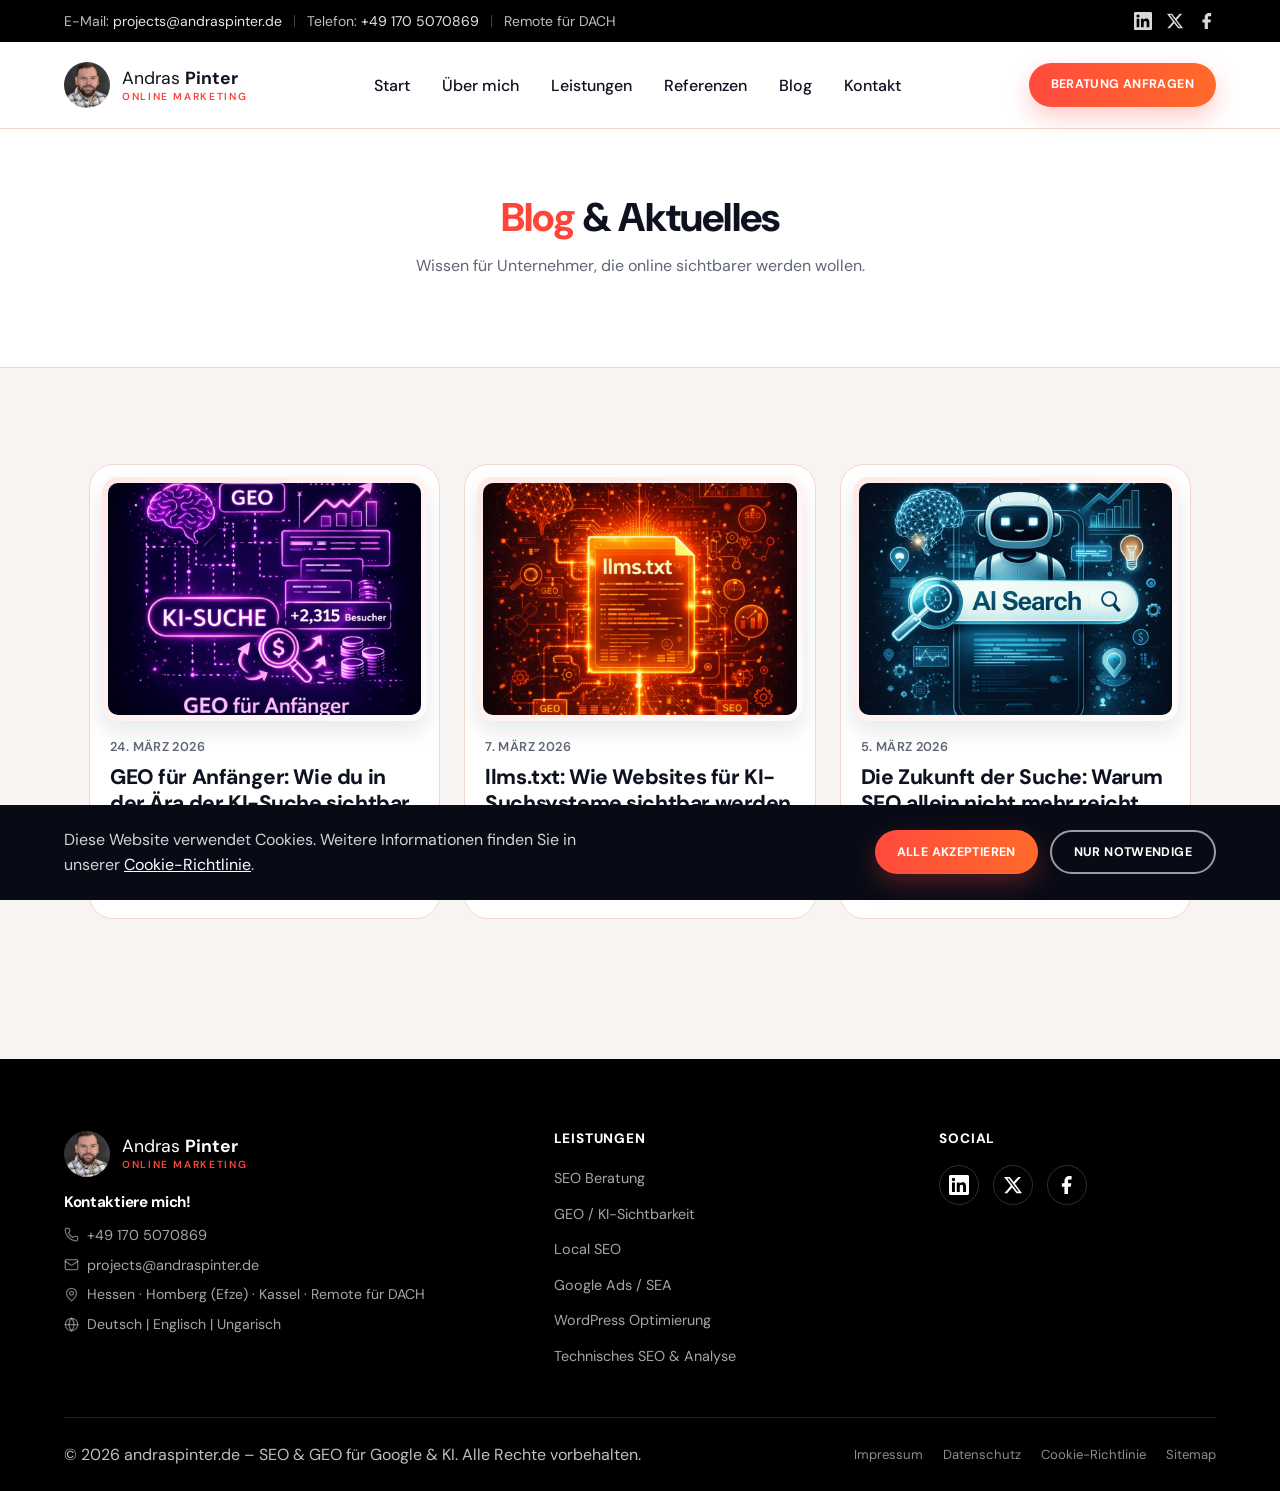
==== digitales-wissen/index.html @ 142b6106 "Rework Über mich, Referenzen header, Herausforderung, and Blog/Ablauf cards - Über mich: highlight H" ====
<!DOCTYPE html>
<html lang="de">
<head>
<meta charset="UTF-8">
<meta name="viewport" content="width=device-width, initial-scale=1.0">
<title>Blog & Aktuelles | Andras Pinter</title>
<meta name="description" content="Wissen für Unternehmer, die online sichtbarer werden wollen: Artikel zu SEO, GEO und KI-Sichtbarkeit von Andras Pinter.">
<link rel="icon" type="image/png" sizes="32x32" href="../assets/favicon-32x32.png">
<link rel="icon" type="image/png" sizes="16x16" href="../assets/favicon-16x16.png">
<link rel="icon" type="image/png" href="../assets/favicon.png">
<link rel="stylesheet" href="../styles.css">
</head>
<body>

<!-- ========================== HEADER ========================== -->
<header class="site-header">
  <div class="topbar">
    <div class="container">
      <div class="topbar-left">
        <span>E-Mail: <a href="mailto:projects@andraspinter.de">projects@andraspinter.de</a></span>
        <span class="divider hide-mobile"></span>
        <span class="hide-mobile">Telefon: <a href="tel:+491705070869">+49 170 5070869</a></span>
        <span class="divider hide-mobile"></span>
        <span class="hide-mobile">Remote für DACH</span>
      </div>
      <div class="topbar-social">
        <a href="https://www.linkedin.com/in/pintande89/" aria-label="LinkedIn" target="_blank" rel="noopener">
          <svg viewBox="0 0 24 24" width="18" height="18" fill="currentColor"><path d="M20.447 20.452h-3.554v-5.569c0-1.328-.027-3.037-1.852-3.037-1.853 0-2.136 1.445-2.136 2.939v5.667H9.351V9h3.414v1.561h.046c.477-.9 1.637-1.85 3.37-1.85 3.601 0 4.267 2.37 4.267 5.455v6.286zM5.337 7.433a2.062 2.062 0 0 1-2.063-2.065 2.064 2.064 0 1 1 2.063 2.065zm1.782 13.019H3.555V9h3.564v11.452zM22.225 0H1.771C.792 0 0 .774 0 1.729v20.542C0 23.227.792 24 1.771 24h20.451C23.2 24 24 23.227 24 22.271V1.729C24 .774 23.2 0 22.222 0h.003z"/></svg>
        </a>
        <a href="https://x.com/AndrasPinterSEO" aria-label="X" target="_blank" rel="noopener">
          <svg viewBox="0 0 24 24" width="18" height="18" fill="currentColor"><path d="M18.244 2.25h3.308l-7.227 8.26 8.502 11.24H16.17l-5.214-6.817L4.99 21.75H1.68l7.73-8.835L1.254 2.25H8.08l4.713 6.231zm-1.161 17.52h1.833L7.084 4.126H5.117z"/></svg>
        </a>
        <a href="https://www.facebook.com/andraspinter.seo/" aria-label="Facebook" target="_blank" rel="noopener">
          <svg viewBox="6.5 2.5 12 19.5" width="18" height="18" fill="currentColor"><path d="M17 3.5h-2.5A4.5 4.5 0 0 0 10 8v2.5H7.5v3.5H10V21h3.5v-7h2.7l.5-3.5h-3.2V8a1 1 0 0 1 1-1H17z"/></svg>
        </a>
      </div>
    </div>
  </div>
  <nav class="navbar">
    <div class="container">
      <a href="../index.html#start" class="brand">
        <span class="brand-mark">
          <img src="../assets/images/andras/Andras_1.JPG" alt="Andras Pinter Logo">
        </span>
        <span class="brand-name">
          <span class="brand-name-main"><span class="light">Andras</span> <span class="bold">Pinter</span></span>
          <span class="brand-name-sub">Online Marketing</span>
        </span>
      </a>
      <ul class="nav-links">
        <li><a href="../index.html#start">Start</a></li>
        <li><a href="../index.html#ueber-mich">Über mich</a></li>
        <li><a href="../index.html#leistungen">Leistungen</a></li>
        <li><a href="../index.html#referenzen">Referenzen</a></li>
        <li><a href="index.html">Blog</a></li>
        <li><a href="../index.html#kontakt">Kontakt</a></li>
      </ul>
      <div class="nav-actions">
        <a href="../index.html#kontakt" class="btn btn-cta btn-sm">Beratung anfragen</a>
      </div>
      <button class="nav-toggle" aria-label="Menü öffnen">
        <span></span><span></span><span></span>
      </button>
    </div>
  </nav>
</header>

<!-- ========================== PAGE CONTENT ========================== -->
<section class="page-hero">
  <div class="container blog-page-header">
    <h1><span class="text-accent">Blog</span> & Aktuelles</h1>
    <p>Wissen für Unternehmer, die online sichtbarer werden wollen.</p>
  </div>
</section>

<section class="blog-teaser">
  <div class="container">
    <div class="blog-cards">
      <article class="blog-card reveal">
        <div class="blog-card-image">
          <img src="../assets/images/blog/geo-fuer-anfaenger.jpg" alt="GEO für Anfänger – KI-Suche, Sichtbarkeit und kostenloser Traffic durch strukturierte Inhalte" loading="lazy">
        </div>
        <div class="blog-card-body">
          <span class="blog-date">24. März 2026</span>
          <h3>GEO für Anfänger: Wie du in der Ära der KI-Suche sichtbar wirst und kostenlosen Traffic generierst</h3>
          <a href="https://andraspinter.de/geo-fuer-anfaenger-ki-suche/" class="text-link-arrow" target="_blank" rel="noopener">Weiterlesen ↗</a>
        </div>
      </article>
      <article class="blog-card reveal">
        <div class="blog-card-image">
          <img src="../assets/images/blog/llms-txt.jpg" alt="Infografik: llms.txt Datei für Generative Engine Optimization – strukturierte Inhalte für KI-Suchsysteme wie ChatGPT, Gemini und Perplexity" loading="lazy">
        </div>
        <div class="blog-card-body">
          <span class="blog-date">7. März 2026</span>
          <h3>llms.txt: Wie Websites für KI-Suchsysteme sichtbar werden</h3>
          <a href="https://andraspinter.de/llms-txt-wie-websites-fuer-ki-suchsysteme-sichtbar-werden/" class="text-link-arrow" target="_blank" rel="noopener">Weiterlesen ↗</a>
        </div>
      </article>
      <article class="blog-card reveal">
        <div class="blog-card-image">
          <img src="../assets/images/blog/zukunft-der-suche.jpg" alt="KI-Suche und die Zukunft der Suche mit SEO und GEO" loading="lazy">
        </div>
        <div class="blog-card-body">
          <span class="blog-date">5. März 2026</span>
          <h3>Die Zukunft der Suche: Warum SEO allein nicht mehr reicht</h3>
          <a href="https://andraspinter.de/die-zukunft-der-suche-warum-seo-allein-nicht-mehr-reicht/" class="text-link-arrow" target="_blank" rel="noopener">Weiterlesen ↗</a>
        </div>
      </article>
    </div>
  </div>
</section>

<!-- ========================== FOOTER ========================== -->
<footer class="site-footer">
  <div class="container">
    <div class="footer-grid">
      <div class="footer-col">
        <div class="footer-brand">
          <span class="brand-mark">
            <img src="../assets/images/andras/Andras_1.JPG" alt="Andras Pinter Logo">
          </span>
          <span class="brand-name">
            <span class="brand-name-main"><span class="light">Andras</span> <span class="bold">Pinter</span></span>
            <span class="brand-name-sub">Online Marketing</span>
          </span>
        </div>
        <div class="footer-contact">
          <h3 class="footer-contact-title">Kontaktiere mich!</h3>
          <ul class="footer-contact-list">
            <li>
              <svg class="footer-contact-icon" viewBox="0 0 24 24" fill="none" stroke="currentColor" stroke-width="2" stroke-linecap="round" stroke-linejoin="round"><path d="M13.832 16.568a1 1 0 0 0 1.213-.303l.355-.465A2 2 0 0 1 17 15h3a2 2 0 0 1 2 2v3a2 2 0 0 1-2 2A18 18 0 0 1 2 4a2 2 0 0 1 2-2h3a2 2 0 0 1 2 2v3a2 2 0 0 1-.8 1.6l-.468.351a1 1 0 0 0-.292 1.233 14 14 0 0 0 6.392 6.384"/></svg>
              <a href="tel:+491705070869">+49 170 5070869</a>
            </li>
            <li>
              <svg class="footer-contact-icon" viewBox="0 0 24 24" fill="none" stroke="currentColor" stroke-width="2" stroke-linecap="round" stroke-linejoin="round"><rect x="2" y="4" width="20" height="16" rx="2"/><path d="m22 7-8.97 5.7a1.94 1.94 0 0 1-2.06 0L2 7"/></svg>
              <a href="mailto:projects@andraspinter.de">projects@andraspinter.de</a>
            </li>
            <li>
              <svg class="footer-contact-icon" viewBox="0 0 24 24" fill="none" stroke="currentColor" stroke-width="2" stroke-linecap="round" stroke-linejoin="round"><path d="M20 10c0 4.993-5.539 10.193-7.399 11.799a1 1 0 0 1-1.202 0C9.539 20.193 4 14.993 4 10a8 8 0 0 1 16 0"/><circle cx="12" cy="10" r="3"/></svg>
              <span>Hessen &middot; Homberg (Efze) &middot; Kassel &middot; Remote für DACH</span>
            </li>
            <li>
              <svg class="footer-contact-icon" viewBox="0 0 24 24" fill="none" stroke="currentColor" stroke-width="2" stroke-linecap="round" stroke-linejoin="round"><circle cx="12" cy="12" r="10"/><path d="M12 2a14.5 14.5 0 0 0 0 20 14.5 14.5 0 0 0 0-20"/><path d="M2 12h20"/></svg>
              <span>Deutsch | Englisch | Ungarisch</span>
            </li>
          </ul>
        </div>
      </div>
      <div class="footer-col">
        <h4>Leistungen</h4>
        <ul>
          <li><a href="../index.html#seo">SEO Beratung</a></li>
          <li><a href="../index.html#geo">GEO / KI-Sichtbarkeit</a></li>
          <li><a href="../index.html#local-seo">Local SEO</a></li>
          <li><a href="../index.html#google-ads">Google Ads / SEA</a></li>
          <li><a href="../index.html#wordpress">WordPress Optimierung</a></li>
          <li><a href="../index.html#technical-analysis">Technisches SEO & Analyse</a></li>
        </ul>
      </div>
      <div class="footer-col">
        <h4>Social</h4>
        <div class="footer-social">
          <a href="https://www.linkedin.com/in/pintande89/" aria-label="LinkedIn" target="_blank" rel="noopener">
            <svg viewBox="0 0 24 24" width="20" height="20" fill="currentColor"><path d="M20.447 20.452h-3.554v-5.569c0-1.328-.027-3.037-1.852-3.037-1.853 0-2.136 1.445-2.136 2.939v5.667H9.351V9h3.414v1.561h.046c.477-.9 1.637-1.85 3.37-1.85 3.601 0 4.267 2.37 4.267 5.455v6.286zM5.337 7.433a2.062 2.062 0 0 1-2.063-2.065 2.064 2.064 0 1 1 2.063 2.065zm1.782 13.019H3.555V9h3.564v11.452zM22.225 0H1.771C.792 0 0 .774 0 1.729v20.542C0 23.227.792 24 1.771 24h20.451C23.2 24 24 23.227 24 22.271V1.729C24 .774 23.2 0 22.222 0h.003z"/></svg>
          </a>
          <a href="https://x.com/AndrasPinterSEO" aria-label="X" target="_blank" rel="noopener">
            <svg viewBox="0 0 24 24" width="20" height="20" fill="currentColor"><path d="M18.244 2.25h3.308l-7.227 8.26 8.502 11.24H16.17l-5.214-6.817L4.99 21.75H1.68l7.73-8.835L1.254 2.25H8.08l4.713 6.231zm-1.161 17.52h1.833L7.084 4.126H5.117z"/></svg>
          </a>
          <a href="https://www.facebook.com/andraspinter.seo/" aria-label="Facebook" target="_blank" rel="noopener">
            <svg viewBox="6.5 2.5 12 19.5" width="20" height="20" fill="currentColor"><path d="M17 3.5h-2.5A4.5 4.5 0 0 0 10 8v2.5H7.5v3.5H10V21h3.5v-7h2.7l.5-3.5h-3.2V8a1 1 0 0 1 1-1H17z"/></svg>
          </a>
        </div>
      </div>
    </div>
    <div class="footer-bottom">
      <p>© 2026 andraspinter.de – SEO & GEO für Google & KI. Alle Rechte vorbehalten.</p>
      <div class="footer-bottom-links">
        <a href="../impressum.html">Impressum</a>
        <a href="../datenschutz.html">Datenschutz</a>
        <a href="../cookies.html">Cookie-Richtlinie</a>
        <a href="../sitemap.html">Sitemap</a>
      </div>
    </div>
  </div>
</footer>

<div class="cookie-banner">
  <div class="container">
    <p>Diese Website verwendet Cookies. Weitere Informationen finden Sie in unserer <a href="../cookies.html" style="color:#fff;text-decoration:underline;">Cookie-Richtlinie</a>.</p>
    <div class="cookie-actions">
      <button class="btn btn-cta btn-sm" data-cookie-accept>Alle akzeptieren</button>
      <button class="btn btn-outline-light btn-sm" data-cookie-necessary>Nur notwendige</button>
    </div>
  </div>
</div>

<script src="../script.js"></script>
</body>
</html>
---- styles.css ----
/* ==========================================================================
   Andras Pinter — SEO, GEO & AI Visibility Beratung
   ========================================================================== */

@import url('https://fonts.googleapis.com/css2?family=DM+Sans:wght@400;500;600;700;800&display=swap');

:root {
  --color-bg: #F8F4F1;
  --color-text: #0E1220;
  --color-text-secondary: #5F6673;
  --color-cta-start: #FF4B3E;
  --color-cta-end: #FF6A2A;
  --color-accent: #FF4438;
  --color-accent-rgb: 255, 68, 56;
  --color-black: #000000;
  --color-card: #FFFFFF;
  --color-border: #F1D8CF;
  --color-dark-bg: #080B16;

  --gradient-cta: linear-gradient(90deg, var(--color-cta-start), var(--color-cta-end));

  --font-base: 'DM Sans', -apple-system, BlinkMacSystemFont, 'Segoe UI', sans-serif;

  --container-width: 1200px;
  --radius-sm: 10px;
  --radius-md: 16px;
  --radius-lg: 24px;
  --radius-pill: 999px;

  --shadow-card: 0 12px 32px rgba(14, 18, 32, 0.06);
  --shadow-card-hover: 0 20px 44px rgba(14, 18, 32, 0.1);
  --shadow-header: 0 6px 20px rgba(0, 0, 0, 0.12);
}

/* ---------- Reset ---------- */
* {
  box-sizing: border-box;
  margin: 0;
  padding: 0;
}

html {
  scroll-behavior: smooth;
}

body {
  font-family: var(--font-base);
  background: var(--color-bg);
  color: var(--color-text);
  line-height: 1.6;
  -webkit-font-smoothing: antialiased;
  overflow-x: hidden;
}

p {
  font-size: 16px;
}

img {
  max-width: 100%;
  display: block;
}

a {
  color: inherit;
  text-decoration: none;
}

ul {
  list-style: none;
}

button {
  font-family: inherit;
  cursor: pointer;
  border: none;
  background: none;
}

input, select, textarea {
  font-family: inherit;
  font-size: 1rem;
}

.container {
  width: 100%;
  max-width: var(--container-width);
  margin: 0 auto;
  padding: 0 24px;
}

section {
  padding: 96px 0;
}

/* ---------- Alternating full-width section backgrounds ---------- */
.section-white {
  background: #ffffff;
}

.section-soft {
  background: #fff3f0;
}

h1, h2, h3, h4 {
  line-height: 1.2;
  font-weight: 800;
  letter-spacing: -0.02em;
}

h2 {
  font-size: 32px;
}

h3 {
  font-size: 28px;
}

.eyebrow {
  display: inline-block;
  font-size: 0.8rem;
  font-weight: 700;
  letter-spacing: 0.08em;
  text-transform: uppercase;
  color: var(--color-accent);
  margin-bottom: 12px;
}

.text-accent {
  color: var(--color-accent);
}

.section-intro {
  max-width: 640px;
  color: var(--color-text-secondary);
  font-size: 16px;
  margin-top: 16px;
}

/* ---------- Buttons ---------- */
.btn {
  display: inline-flex;
  align-items: center;
  justify-content: center;
  gap: 8px;
  padding: 16px 30px;
  border-radius: var(--radius-pill);
  font-weight: 700;
  font-size: 0.9rem;
  letter-spacing: 0.03em;
  text-transform: uppercase;
  transition: transform 0.25s ease, box-shadow 0.25s ease, background 0.25s ease, color 0.25s ease;
  white-space: nowrap;
}

.btn-cta {
  position: relative;
  overflow: hidden;
  isolation: isolate;
  background: var(--gradient-cta);
  color: #fff;
  box-shadow: 0 10px 24px rgba(var(--color-accent-rgb), 0.28);
}

.btn-cta::before {
  content: "";
  position: absolute;
  inset: 0;
  z-index: -1;
  background: linear-gradient(90deg, #ff3b2f, #ff6a2a, #ff9f1c, #ffd166, #ff9f1c, #ff6a2a, #ff3b2f);
  background-size: 300% 100%;
  background-position: 0% 50%;
  opacity: 0;
  transition: opacity 0.5s ease;
}

.btn-cta:hover,
.btn-cta:focus-visible {
  transform: translateY(-3px);
  box-shadow: 0 16px 32px rgba(var(--color-accent-rgb), 0.38);
}

.btn-cta:hover::before,
.btn-cta:focus-visible::before {
  opacity: 1;
  animation: btn-cta-flow 2s ease-in-out forwards;
}

@keyframes btn-cta-flow {
  from {
    background-position: 0% 50%;
  }
  to {
    background-position: 100% 50%;
  }
}

@media (prefers-reduced-motion: reduce) {
  .btn-cta:hover::before,
  .btn-cta:focus-visible::before,
  .brand:hover .logo-sweep-effect::before,
  .brand:focus-visible .logo-sweep-effect::before,
  .solution-card:hover .solution-card-icon::after {
    animation: none;
  }
}

.btn-outline {
  background: transparent;
  border: 2px solid var(--color-text);
  color: var(--color-text);
}

.btn-outline:hover {
  background: var(--color-text);
  color: #fff;
  transform: translateY(-3px);
}

.btn-outline-light {
  background: transparent;
  border: 2px solid rgba(255, 255, 255, 0.6);
  color: #fff;
}

.btn-outline-light:hover {
  background: #fff;
  color: var(--color-black);
  transform: translateY(-3px);
}

.btn-sm {
  padding: 12px 22px;
  font-size: 0.78rem;
}

/* ---------- Arrow link ---------- */
.arrow-btn {
  display: inline-flex;
  align-items: center;
  justify-content: center;
  width: 44px;
  height: 44px;
  border-radius: 50%;
  background: var(--gradient-cta);
  color: #fff;
  font-size: 1.1rem;
  flex-shrink: 0;
  transition: transform 0.3s ease, box-shadow 0.3s ease;
  box-shadow: 0 8px 18px rgba(var(--color-accent-rgb), 0.25);
}

.arrow-btn:hover {
  transform: rotate(45deg);
  box-shadow: 0 12px 24px rgba(var(--color-accent-rgb), 0.35);
}

.text-link-arrow {
  display: inline-flex;
  align-items: center;
  gap: 6px;
  color: var(--color-accent);
  font-weight: 700;
  font-size: 0.92rem;
  transition: gap 0.25s ease;
}

.text-link-arrow:hover {
  gap: 10px;
}

/* ==========================================================================
   Header
   ========================================================================== */

header.site-header {
  position: sticky;
  top: 0;
  z-index: 1000;
  transition: box-shadow 0.3s ease;
}

header.site-header.is-scrolled {
  box-shadow: var(--shadow-header);
}

.topbar {
  background: var(--color-black);
  color: #fff;
  font-size: 14px;
}

.topbar .container {
  display: flex;
  align-items: center;
  justify-content: space-between;
  padding-top: 10px;
  padding-bottom: 10px;
}

.topbar-left {
  display: flex;
  align-items: center;
  gap: 12px;
  color: rgba(255, 255, 255, 0.75);
}

.topbar-left .divider {
  width: 1px;
  height: 12px;
  background: rgba(255, 255, 255, 0.25);
}

.topbar-left a {
  color: rgba(255, 255, 255, 0.9);
  transition: color 0.2s ease;
}

.topbar-left a:hover {
  color: var(--color-accent);
}

.topbar-social {
  display: flex;
  align-items: center;
  gap: 14px;
}

.topbar-social a {
  color: #fff;
  display: inline-flex;
  opacity: 0.85;
  transition: opacity 0.2s ease, color 0.2s ease, transform 0.2s ease;
}

.topbar-social a:hover {
  opacity: 1;
  color: var(--color-accent);
  transform: translateY(-2px);
}

.navbar {
  background: #fff;
  color: var(--color-text);
  border-bottom: 1px solid var(--color-border);
}

.navbar .container {
  display: flex;
  align-items: center;
  justify-content: space-between;
  padding-top: 20px;
  padding-bottom: 20px;
  gap: 24px;
}

.brand {
  display: flex;
  align-items: center;
  gap: 12px;
}

.brand-mark {
  width: 46px;
  height: 46px;
  border-radius: 50%;
  overflow: hidden;
  flex-shrink: 0;
  position: relative;
}

.brand-mark img {
  width: 100%;
  height: 100%;
  object-fit: cover;
  display: block;
}

.logo-sweep-effect::before {
  content: "";
  position: absolute;
  inset: 0;
  z-index: 1;
  background: linear-gradient(
    90deg,
    rgba(255, 224, 130, 0) 0%,
    rgba(255, 224, 130, 0) 40%,
    rgba(255, 224, 130, 0.9) 50%,
    rgba(255, 224, 130, 0) 60%,
    rgba(255, 224, 130, 0) 100%
  );
  background-size: 300% 100%;
  background-position: 0% 50%;
  opacity: 0;
  transition: opacity 0.4s ease;
  pointer-events: none;
  mix-blend-mode: screen;
}

.brand:hover .logo-sweep-effect::before,
.brand:focus-visible .logo-sweep-effect::before {
  opacity: 1;
  animation: btn-cta-flow 1.4s ease-in-out forwards;
}

.brand-name {
  display: flex;
  flex-direction: column;
  line-height: 1.15;
}

.brand-name-main {
  color: var(--color-text);
  font-size: 1.1rem;
  white-space: nowrap;
}

.brand-name-main .light {
  font-weight: 400;
}

.brand-name-main .bold {
  font-weight: 700;
  transition: color 0.3s ease;
}

.brand:hover .brand-name-main .bold {
  color: var(--color-accent);
}

.brand-name-sub {
  font-size: 0.64rem;
  font-weight: 600;
  letter-spacing: 0.16em;
  text-transform: uppercase;
  color: var(--color-accent);
  margin-top: 3px;
}

.footer-brand .brand-name-main {
  color: #fff;
}

.nav-links {
  display: flex;
  align-items: center;
  gap: 32px;
  flex-wrap: wrap;
}

.nav-links a {
  color: var(--color-text);
  font-family: 'DM Sans', -apple-system, BlinkMacSystemFont, 'Segoe UI', sans-serif;
  font-size: 16px;
  font-weight: 500;
  line-height: 25px;
  transition: color 0.2s ease;
  position: relative;
}

.nav-links a:hover {
  color: var(--color-accent);
}

.nav-actions {
  display: flex;
  align-items: center;
  gap: 16px;
}

.nav-toggle {
  display: none;
  flex-direction: column;
  gap: 5px;
  width: 32px;
  height: 24px;
  justify-content: center;
}

.nav-toggle span {
  display: block;
  height: 2px;
  width: 100%;
  background: var(--color-text);
  border-radius: 2px;
  transition: transform 0.3s ease, opacity 0.3s ease;
}

/* ==========================================================================
   Hero
   ========================================================================== */

.hero {
  padding: 80px 0 100px;
  position: relative;
  overflow: hidden;
}

.hero .container {
  display: grid;
  grid-template-columns: 1.05fr 0.95fr;
  gap: 56px;
  align-items: center;
}

.hero-content h1 {
  font-size: 40px;
  margin-bottom: 22px;
}

.hero-content p {
  color: var(--color-text-secondary);
  font-size: 16px;
  max-width: 520px;
  margin-bottom: 36px;
}

.hero-actions {
  display: flex;
  gap: 16px;
  flex-wrap: wrap;
}

.hero-visual {
  position: relative;
  display: flex;
  justify-content: center;
  align-items: center;
}

.blob {
  position: absolute;
  border-radius: 50%;
  filter: blur(2px);
  animation: float 8s ease-in-out infinite;
  z-index: 0;
}

.blob-1 {
  width: 340px;
  height: 340px;
  background: linear-gradient(140deg, var(--color-cta-start), var(--color-cta-end));
  opacity: 0.28;
  top: -40px;
  right: -20px;
  animation-delay: 0s;
}

.blob-2 {
  width: 220px;
  height: 220px;
  background: var(--color-border);
  opacity: 0.55;
  bottom: -30px;
  left: -20px;
  animation-delay: 1.4s;
}

@keyframes float {
  0%, 100% { transform: translate(0, 0) scale(1); }
  50% { transform: translate(0, -22px) scale(1.04); }
}

.hero-image-wrap {
  position: relative;
  z-index: 1;
  border-radius: var(--radius-lg);
  overflow: hidden;
  box-shadow: var(--shadow-card-hover);
  max-width: 420px;
}

.hero-image-wrap img {
  width: 100%;
  height: 100%;
  object-fit: cover;
}

/* ---------- Hero floating info badges ---------- */
.hero-badge {
  position: absolute;
  z-index: 2;
  display: inline-flex;
  align-items: center;
  gap: 8px;
  background: rgba(255, 255, 255, 0.92);
  border: 1px solid var(--color-border);
  border-radius: var(--radius-pill);
  padding: 10px 18px;
  font-family: var(--font-base);
  font-size: 0.82rem;
  font-weight: 600;
  color: var(--color-text);
  box-shadow: 0 12px 28px rgba(14, 18, 32, 0.12);
  white-space: nowrap;
  animation: hero-badge-float ease-in-out infinite;
}

.hero-badge-dot {
  width: 7px;
  height: 7px;
  border-radius: 50%;
  background: var(--gradient-cta);
  flex-shrink: 0;
}

.hero-badge-1 {
  top: 6%;
  left: -8%;
  animation-duration: 8s;
  animation-delay: 0s;
}

.hero-badge-2 {
  top: 18%;
  right: -12%;
  animation-duration: 9s;
  animation-delay: 1.2s;
}

.hero-badge-3 {
  bottom: 16%;
  left: -10%;
  animation-duration: 7.5s;
  animation-delay: 2.4s;
}

.hero-badge-4 {
  bottom: 4%;
  right: -6%;
  animation-duration: 8.5s;
  animation-delay: 0.8s;
}

.hero-badge-5 {
  top: 42%;
  left: -14%;
  animation-duration: 8.2s;
  animation-delay: 1.8s;
}

.hero-badge-6 {
  top: 50%;
  right: -16%;
  animation-duration: 7.8s;
  animation-delay: 3s;
}

.hero-badge-7 {
  top: -6%;
  left: 38%;
  animation-duration: 8.8s;
  animation-delay: 2s;
}

.hero-badge-8 {
  bottom: 24%;
  right: -10%;
  animation-duration: 7.2s;
  animation-delay: 3.6s;
}

@keyframes hero-badge-float {
  0%, 100% {
    transform: translate(0, 0);
  }
  50% {
    transform: translate(4px, -10px);
  }
}

@media (prefers-reduced-motion: reduce) {
  .hero-badge {
    animation: none;
  }
}

.img-placeholder {
  display: flex;
  align-items: center;
  justify-content: center;
  background: var(--color-border);
  color: var(--color-text-secondary);
  font-size: 0.85rem;
  text-align: center;
  padding: 40px 16px;
  min-height: 260px;
  border-radius: inherit;
}

/* ==========================================================================
   Problem section
   ========================================================================== */

.problem {
  padding: 28px 0 16px;
}

.problem-top {
  display: grid;
  grid-template-columns: 1fr 300px;
  gap: 48px;
  align-items: start;
  margin-bottom: 24px;
}

.problem-header {
  max-width: none;
  margin-bottom: 0;
}

.problem-visual {
  margin-bottom: 0;
  border-radius: var(--radius-lg);
  overflow: hidden;
  box-shadow: var(--shadow-card);
}

.problem-visual img {
  width: 100%;
  height: auto;
  display: block;
}

.problem-subheading {
  max-width: 760px;
  margin: 0 auto 12px;
  text-align: center;
}

.problem-subheading h3 {
  font-size: 24px;
  font-weight: 600;
  color: #3A3F4B;
  margin-bottom: 12px;
}

.problem-subheading p {
  color: var(--color-text-secondary);
  font-size: 16px;
  line-height: 1.6;
}

.challenges-carousel {
  position: relative;
  display: flex;
  align-items: center;
  justify-content: center;
  gap: 20px;
  margin-bottom: 16px;
}

.challenges-viewport {
  position: relative;
  flex: 1;
  min-width: 0;
  height: 350px;
  perspective: 1400px;
  overflow-x: hidden;
  overflow-y: visible;
  touch-action: pan-y;
  cursor: grab;
}

.challenges-viewport:active {
  cursor: grabbing;
}

.challenges-track {
  position: relative;
  width: 100%;
  height: 100%;
  transform-style: preserve-3d;
}

.challenge-card {
  position: absolute;
  top: 50%;
  left: 50%;
  width: min(340px, 82vw);
  height: 315px;
  display: flex;
  flex-direction: column;
  align-items: flex-start;
  padding: 20px 26px;
  border: 1px solid var(--color-border);
  border-radius: var(--radius-lg);
  background: var(--color-bg);
  box-shadow: var(--shadow-card);
  cursor: pointer;
  user-select: none;
  filter: blur(0);
  transition: transform 0.5s cubic-bezier(0.22, 0.61, 0.36, 1), opacity 0.5s ease, filter 0.5s ease, box-shadow 0.3s ease, border-color 0.3s ease;
}

.challenge-card.is-dragging {
  transition: none;
}

.challenge-card.is-prev,
.challenge-card.is-next {
  filter: blur(2px);
}

.challenge-card.is-active {
  filter: blur(0);
}

.challenge-card:hover {
  box-shadow: var(--shadow-card-hover);
  border-color: rgba(var(--color-accent-rgb), 0.3);
}

.challenge-card.is-active {
  cursor: default;
}

.challenge-card:focus-visible {
  outline: 3px solid rgba(var(--color-accent-rgb), 0.4);
  outline-offset: 3px;
}

.challenge-card img {
  width: 44px;
  height: 44px;
  object-fit: contain;
  margin-bottom: 10px;
  pointer-events: none;
}

.challenge-card h3 {
  width: 100%;
  text-align: center;
  font-size: 28px;
  font-weight: 800;
  margin-bottom: 8px;
}

.challenge-card .problem-desc {
  font-size: 16px;
  font-weight: 400;
  color: var(--color-text-secondary);
  line-height: 1.45;
}

.carousel-arrow {
  display: flex;
  align-items: center;
  justify-content: center;
  width: 48px;
  height: 48px;
  border-radius: 50%;
  background: var(--color-card);
  border: 1px solid var(--color-border);
  color: var(--color-text);
  box-shadow: var(--shadow-card);
  flex-shrink: 0;
  cursor: pointer;
  transition: background 0.25s ease, color 0.25s ease, transform 0.25s ease, box-shadow 0.25s ease, border-color 0.25s ease;
}

.carousel-arrow svg {
  width: 20px;
  height: 20px;
}

.carousel-arrow:hover {
  background: var(--gradient-cta);
  color: #fff;
  border-color: transparent;
  transform: translateY(-2px);
  box-shadow: 0 10px 24px rgba(var(--color-accent-rgb), 0.3);
}

.carousel-arrow:focus-visible {
  outline: 3px solid rgba(var(--color-accent-rgb), 0.4);
  outline-offset: 2px;
}

.problem-footer {
  text-align: center;
}

/* ==========================================================================
   Solution: Sichtbarkeit bei Google & KI-Systemen
   ========================================================================== */

.solution-header {
  max-width: 640px;
  margin-bottom: 48px;
  text-align: left;
}

.solution-header .section-intro {
  margin-top: 14px;
}

.solution-grid {
  display: grid;
  grid-template-columns: repeat(3, 1fr);
  gap: 24px;
  margin-bottom: 40px;
}

.solution-card {
  background: var(--color-card);
  border: 1px solid var(--color-border);
  border-radius: var(--radius-lg);
  padding: 20px 24px;
  box-shadow: var(--shadow-card);
  transition: transform 0.3s ease, box-shadow 0.3s ease;
}

.solution-card:hover {
  position: relative;
  z-index: 10;
  transform: translateY(-4px);
  box-shadow: var(--shadow-card-hover);
}

.solution-card-icon {
  position: relative;
  display: block;
  width: 100%;
  height: 130px;
  margin: 0 auto 12px;
  border-radius: var(--radius-md);
  overflow: hidden;
  background: linear-gradient(135deg, rgba(var(--color-accent-rgb), 0.1), rgba(var(--color-accent-rgb), 0.02));
  box-shadow: inset 0 0 0 1px rgba(var(--color-accent-rgb), 0.08);
  isolation: isolate;
  z-index: 1;
  transition: box-shadow 0.3s ease;
}

.solution-card-icon img {
  width: 100%;
  height: 100%;
  object-fit: contain;
  object-position: center;
  display: block;
  padding: 14px;
  box-sizing: border-box;
  border-radius: var(--radius-md);
  transition: transform 0.4s ease;
}

.solution-card-icon::after {
  content: "";
  position: absolute;
  inset: 0;
  z-index: 1;
  background: linear-gradient(
    100deg,
    rgba(255, 255, 255, 0) 0%,
    rgba(255, 255, 255, 0) 40%,
    rgba(255, 255, 255, 0.5) 50%,
    rgba(255, 255, 255, 0) 60%,
    rgba(255, 255, 255, 0) 100%
  );
  background-size: 250% 100%;
  background-position: 0% 50%;
  opacity: 0;
  pointer-events: none;
  transition: opacity 0.3s ease;
}

.solution-card:hover .solution-card-icon {
  overflow: visible;
  z-index: 30;
  box-shadow: inset 0 0 0 1px rgba(var(--color-accent-rgb), 0.08), 0 10px 24px rgba(var(--color-accent-rgb), 0.16);
}

.solution-card:hover .solution-card-icon img {
  transform: scale(1.6);
  box-shadow: 0 20px 40px rgba(14, 18, 32, 0.22);
}

.solution-card:hover .solution-card-icon::after {
  opacity: 1;
  animation: btn-cta-flow 1.2s ease-in-out forwards;
}

.solution-card h3 {
  font-size: 28px;
  font-weight: 800;
  margin-bottom: 10px;
}

.solution-card p {
  color: var(--color-text-secondary);
  font-size: 16px;
  line-height: 1.6;
}

.solution-note {
  text-align: left;
  max-width: none;
  margin: 0 0 40px;
  color: var(--color-text-secondary);
  font-size: 16px;
  padding: 24px 28px;
  border-left: 3px solid var(--color-accent);
  background: var(--color-bg);
  border-radius: 0 var(--radius-sm) var(--radius-sm) 0;
}

.solution-footer {
  text-align: left;
}

/* ==========================================================================
   Services
   ========================================================================== */

.services-layout {
  display: grid;
  grid-template-columns: minmax(260px, 380px) 1fr;
  gap: 56px;
  align-items: start;
}

.services-header {
  display: flex;
  flex-direction: column;
  align-items: flex-start;
  position: sticky;
  top: 140px;
}

.services-header .section-intro {
  margin: 16px 0 0;
}

.services-header .btn {
  margin-top: 24px;
}

.services-grid {
  display: grid;
  grid-template-columns: repeat(2, 1fr);
  gap: 24px;
  align-items: stretch;
}

.service-card {
  position: relative;
  isolation: isolate;
  overflow: hidden;
  background: var(--color-card);
  border: 1px solid var(--color-border);
  border-radius: var(--radius-lg);
  padding: 32px 28px 28px;
  display: flex;
  flex-direction: column;
  gap: 12px;
  min-height: 310px;
  box-shadow: var(--shadow-card);
  transition: transform 0.3s ease, box-shadow 0.3s ease, border-color 0.45s ease;
}

.service-card::before {
  content: "";
  position: absolute;
  inset: 0;
  z-index: -1;
  background: var(--gradient-cta);
  transform: translateY(100%);
  transition: transform 0.45s ease;
}

.service-card:hover {
  transform: translateY(-6px);
  border-color: transparent;
  box-shadow: var(--shadow-card-hover);
}

.service-card:hover::before {
  transform: translateY(0);
}

.service-card:hover h3,
.service-card:hover .lead {
  color: #fff;
}

.service-card:hover p.desc {
  color: rgba(255, 255, 255, 0.85);
}

.service-card:hover .arrow-btn {
  transform: rotate(45deg);
  background: #fff;
  color: var(--color-accent);
  box-shadow: 0 12px 24px rgba(14, 18, 32, 0.24);
}

.service-card .arrow-btn {
  width: 40px;
  height: 40px;
  font-size: 1rem;
}

.service-card-icon {
  display: flex;
  align-items: center;
  justify-content: center;
  width: 88px;
  height: 88px;
  margin-bottom: 4px;
}

.service-card-icon img {
  width: 100%;
  height: 100%;
  object-fit: contain;
  transition: filter 0.35s ease;
}

.service-card:hover .service-card-icon img {
  filter: brightness(0) invert(1);
}

.service-card h3 {
  font-size: 28px;
  font-weight: 800;
  transition: color 0.3s ease;
}

.service-card .lead {
  font-weight: 600;
  color: var(--color-text);
  font-size: 16px;
  transition: color 0.3s ease;
}

.service-card p.desc {
  color: var(--color-text-secondary);
  font-size: 16px;
  line-height: 1.6;
  flex-grow: 1;
  transition: color 0.3s ease;
}

/* ==========================================================================
   Zusammenarbeit (3-step process)
   ========================================================================== */

.zusammenarbeit .container {
  max-width: 1150px;
}

.zusammenarbeit-header {
  max-width: 680px;
  margin: 0 auto 48px;
  text-align: center;
}

.zusammenarbeit-header .section-intro {
  margin: 16px auto 0;
}

.zusammenarbeit-cards {
  display: grid;
  grid-template-columns: repeat(3, 1fr);
  gap: 24px;
  margin-bottom: 44px;
}

.zusammenarbeit-card {
  background: var(--color-card);
  border: 1px solid var(--color-border);
  border-radius: var(--radius-lg);
  overflow: hidden;
  display: flex;
  flex-direction: column;
  transition: transform 0.3s ease, box-shadow 0.3s ease;
}

.zusammenarbeit-card:hover {
  transform: translateY(-6px);
  box-shadow: var(--shadow-card-hover);
}

.zusammenarbeit-card-image {
  box-sizing: border-box;
  width: calc(100% - 24px);
  margin: 12px 12px 0;
  padding: 6px;
  aspect-ratio: 2.3 / 1;
  border-radius: var(--radius-md);
  background: linear-gradient(135deg, rgba(var(--color-accent-rgb), 0.12), rgba(var(--color-accent-rgb), 0.02));
  box-shadow: 0 10px 24px rgba(14, 18, 32, 0.1);
  overflow: hidden;
}

.zusammenarbeit-card-image img {
  width: 100%;
  height: 100%;
  object-fit: cover;
  border-radius: calc(var(--radius-md) - 6px);
  display: block;
  transition: transform 0.4s ease;
}

.zusammenarbeit-card:hover .zusammenarbeit-card-image img {
  transform: scale(1.05);
}

.zusammenarbeit-card-body {
  padding: 16px 20px 20px;
  display: flex;
  flex-direction: column;
  gap: 8px;
  flex-grow: 1;
}

.zusammenarbeit-card h3 {
  font-size: 21px;
  font-weight: 800;
}

.zusammenarbeit-card p {
  color: var(--color-text-secondary);
  font-size: 15px;
  flex-grow: 1;
}

.zusammenarbeit-footer {
  text-align: center;
}

/* ==========================================================================
   Referenzen
   ========================================================================== */

.referenzen-top {
  display: grid;
  grid-template-columns: 0.85fr 1.15fr;
  gap: 56px;
  align-items: start;
  margin-bottom: 64px;
  background: var(--color-card);
  border: 1px solid var(--color-border);
  border-radius: var(--radius-lg);
  padding: 48px;
  box-shadow: var(--shadow-card);
}

.referenzen-top > * {
  min-width: 0;
}

.referenzen-cta {
  margin-top: 32px;
  text-align: right;
}

.referenzen-image-group {
  min-width: 0;
}

.referenzen-image-frame {
  position: relative;
  padding: 20px;
}

.referenzen-image-frame::before {
  content: "";
  position: absolute;
  top: 20px;
  left: 20px;
  right: 20px;
  bottom: 20px;
  background: #FF5936;
  border-radius: var(--radius-lg);
  transform: rotate(-4deg) scale(0.85);
  z-index: 0;
}

.referenzen-image {
  position: relative;
  z-index: 1;
  max-width: 87%;
  margin: 0 auto;
  border-radius: var(--radius-lg);
  overflow: hidden;
  box-shadow: var(--shadow-card);
}

.referenzen-image img {
  width: 100%;
  height: 490px;
  object-fit: cover;
  display: block;
}

.referenzen-content p {
  color: var(--color-text-secondary);
  margin-bottom: 14px;
}

.referenzen-content p:first-of-type {
  color: var(--color-text);
  font-weight: 700;
  font-size: 16px;
}

.referenzen-checklist {
  display: grid;
  grid-template-columns: repeat(2, 1fr);
  gap: 16px 24px;
  margin: 20px 0 32px;
}

.referenzen-checklist li {
  display: flex;
  align-items: flex-start;
  gap: 12px;
  color: var(--color-text);
  font-size: 16px;
  line-height: 1.45;
}

.checklist-icon {
  display: flex;
  align-items: center;
  justify-content: center;
  width: 24px;
  height: 24px;
  margin-top: 1px;
  border-radius: 50%;
  background: var(--gradient-cta);
  color: #fff;
  flex-shrink: 0;
  box-shadow: 0 4px 10px rgba(var(--color-accent-rgb), 0.3);
}

.checklist-icon svg {
  width: 13px;
  height: 13px;
}

.referenzen-projects h3.subtitle {
  font-size: 28px;
  max-width: 860px;
  margin: 0 auto;
  text-align: center;
  color: var(--color-text);
}

.referenzen-projects .section-intro {
  max-width: 860px;
  margin: 16px auto 24px;
  text-align: center;
}

.project-cards {
  display: grid;
  grid-template-columns: 1fr 1fr;
  gap: 24px;
}

.project-card {
  background: var(--color-bg);
  border: 1px solid var(--color-border);
  border-radius: var(--radius-lg);
  overflow: hidden;
  display: flex;
  flex-direction: column;
  transition: transform 0.3s ease, box-shadow 0.3s ease;
}

.project-card:hover {
  transform: translateY(-6px);
  box-shadow: var(--shadow-card-hover);
}

.project-card-image {
  height: 160px;
  flex-shrink: 0;
  overflow: hidden;
  display: flex;
  align-items: center;
  justify-content: center;
  background: var(--color-card);
  border-bottom: 1px solid var(--color-border);
  padding: 12px;
}

.project-card-image img {
  width: auto;
  height: auto;
  max-width: 200px;
  max-height: 120px;
  object-fit: contain;
  display: block;
  transition: transform 0.4s ease;
}

.project-card:hover .project-card-image img {
  transform: scale(1.05);
}

.project-card-body {
  padding: 28px 32px 32px;
}

.project-card h4 {
  font-size: 1.25rem;
  margin-bottom: 14px;
  font-weight: 800;
}

.project-card p {
  color: var(--color-text-secondary);
  font-size: 16px;
  line-height: 1.6;
}

.project-card p.project-card-meta {
  margin-top: 12px;
  font-size: 16px;
  opacity: 0.8;
}

.project-card-link {
  margin-top: 16px;
}

/* ==========================================================================
   Blog teaser
   ========================================================================== */

.blog-teaser .container {
  max-width: 1150px;
}

.blog-teaser-header {
  max-width: 680px;
  margin: 0 auto 48px;
  text-align: center;
}

.blog-cards {
  display: grid;
  grid-template-columns: repeat(3, 1fr);
  gap: 24px;
  margin-bottom: 44px;
}

.blog-card {
  background: var(--color-card);
  border: 1px solid var(--color-border);
  border-radius: var(--radius-lg);
  overflow: hidden;
  display: flex;
  flex-direction: column;
  transition: transform 0.3s ease, box-shadow 0.3s ease;
}

.blog-card:hover {
  transform: translateY(-6px);
  box-shadow: var(--shadow-card-hover);
}

.blog-card-image {
  box-sizing: border-box;
  width: calc(100% - 24px);
  margin: 12px 12px 0;
  padding: 6px;
  aspect-ratio: 4 / 3;
  border-radius: var(--radius-md);
  background: linear-gradient(135deg, rgba(var(--color-accent-rgb), 0.12), rgba(var(--color-accent-rgb), 0.02));
  box-shadow: 0 10px 24px rgba(14, 18, 32, 0.1);
  overflow: hidden;
}

.blog-card-image img {
  width: 100%;
  height: 100%;
  object-fit: cover;
  border-radius: calc(var(--radius-md) - 6px);
  display: block;
  transition: transform 0.4s ease;
}

.blog-card:hover .blog-card-image img {
  transform: scale(1.05);
}

.blog-card-body {
  padding: 16px 20px 20px;
  display: flex;
  flex-direction: column;
  gap: 8px;
  flex-grow: 1;
}

.blog-card h3 {
  font-size: 21px;
}

.blog-card p {
  color: var(--color-text-secondary);
  font-size: 15px;
  flex-grow: 1;
}

.blog-teaser-footer {
  text-align: center;
}

/* ==========================================================================
   FAQ
   ========================================================================== */

.faq-header {
  max-width: 680px;
  margin: 0 auto 40px;
  text-align: center;
}

.faq-subtitle {
  margin: 14px auto 0;
  max-width: 660px;
  color: var(--color-text-secondary);
  font-size: 16px;
}

.accordion {
  max-width: 880px;
  margin: 0 auto;
  display: flex;
  flex-direction: column;
  gap: 16px;
}

.accordion-item {
  border: 1px solid rgba(var(--color-accent-rgb), 0.16);
  border-radius: 16px;
  background: rgba(255, 255, 255, 0.55);
  padding: 4px 22px;
  transition: background 0.25s ease, border-color 0.25s ease, box-shadow 0.25s ease;
}

.accordion-item:hover {
  border-color: rgba(var(--color-accent-rgb), 0.32);
  background: rgba(255, 255, 255, 0.78);
}

.accordion-item:hover .accordion-trigger span:first-child {
  color: var(--color-accent);
}

.accordion-item.is-open {
  background: #fffaf7;
  border-color: rgba(var(--color-accent-rgb), 0.4);
  box-shadow: 0 10px 28px rgba(var(--color-accent-rgb), 0.1);
}

.accordion-trigger {
  width: 100%;
  display: flex;
  align-items: center;
  justify-content: space-between;
  gap: 20px;
  padding: 20px 0;
  text-align: left;
  font-weight: 700;
  font-size: 1rem;
  color: var(--color-text);
}

.accordion-trigger span:first-child {
  transition: color 0.25s ease;
}

.accordion-trigger .icon {
  width: 28px;
  height: 28px;
  border-radius: 50%;
  border: 2px solid var(--color-border);
  display: flex;
  align-items: center;
  justify-content: center;
  flex-shrink: 0;
  position: relative;
  transition: transform 0.3s ease, background 0.3s ease, border-color 0.3s ease;
}

.accordion-trigger .icon::before,
.accordion-trigger .icon::after {
  content: "";
  position: absolute;
  background: var(--color-text);
  transition: transform 0.3s ease, opacity 0.3s ease;
}

.accordion-trigger .icon::before {
  width: 10px;
  height: 2px;
}

.accordion-trigger .icon::after {
  width: 2px;
  height: 10px;
}

.accordion-item.is-open .accordion-trigger .icon {
  background: var(--gradient-cta);
  border-color: transparent;
  transform: rotate(180deg);
}

.accordion-item.is-open .accordion-trigger .icon::before,
.accordion-item.is-open .accordion-trigger .icon::after {
  background: #fff;
}

.accordion-item.is-open .accordion-trigger .icon::after {
  transform: rotate(90deg);
  opacity: 0;
}

.accordion-panel {
  max-height: 0;
  overflow: hidden;
  transition: max-height 0.3s ease;
}

.accordion-panel-inner {
  padding: 0 0 20px;
  color: var(--color-text-secondary);
  font-size: 0.95rem;
  max-width: 700px;
  opacity: 0;
  transform: translateY(-6px);
  transition: opacity 0.3s ease, transform 0.3s ease;
}

.accordion-item.is-open .accordion-panel-inner {
  opacity: 1;
  transform: translateY(0);
}

/* ==========================================================================
   Kontakt
   ========================================================================== */

.kontakt {
  color: var(--color-text);
  border-top: 1px solid var(--color-border);
  border-bottom: 1px solid var(--color-border);
}

.kontakt .container {
  display: grid;
  grid-template-columns: 1fr 1.1fr;
  gap: 56px;
  align-items: start;
}

.kontakt-text h2 {
  color: var(--color-text);
  margin-bottom: 20px;
}

.kontakt-text p {
  color: var(--color-text-secondary);
  max-width: 480px;
}

.kontakt-trust {
  display: flex;
  flex-direction: column;
  gap: 12px;
  margin-top: 28px;
}

.kontakt-trust li {
  display: flex;
  align-items: center;
  gap: 12px;
  font-weight: 600;
  font-size: 0.95rem;
  color: var(--color-text);
}

.kontakt-trust-check {
  display: inline-flex;
  align-items: center;
  justify-content: center;
  width: 24px;
  height: 24px;
  border-radius: 50%;
  background: var(--gradient-cta);
  color: #fff;
  font-size: 0.72rem;
  flex-shrink: 0;
}

.kontakt-form {
  background: var(--color-card);
  border: 1px solid var(--color-border);
  border-radius: var(--radius-lg);
  padding: 36px;
  display: flex;
  flex-direction: column;
  gap: 18px;
  box-shadow: var(--shadow-card);
}

.form-row {
  display: grid;
  grid-template-columns: 1fr 1fr;
  gap: 18px;
}

.form-group {
  display: flex;
  flex-direction: column;
  gap: 8px;
}

.form-group label {
  font-size: 0.85rem;
  color: var(--color-text);
  font-weight: 600;
}

/* ---------- Segmented control (Haben Sie bereits eine Website?) ---------- */
.segmented-control {
  display: flex;
  gap: 10px;
}

.segmented-option {
  flex: 1;
  display: flex;
  align-items: center;
  justify-content: center;
  gap: 8px;
  padding: 13px 16px;
  border-radius: var(--radius-sm);
  border: 1px solid var(--color-border);
  background: var(--color-bg);
  cursor: pointer;
  transition: background 0.25s ease, border-color 0.25s ease;
}

.segmented-option input {
  width: 16px;
  height: 16px;
  margin: 0;
  accent-color: var(--color-accent);
  cursor: pointer;
  flex-shrink: 0;
}

.segmented-option span {
  color: var(--color-text);
  font-weight: 600;
  font-size: 0.9rem;
  font-family: var(--font-base);
  transition: color 0.25s ease;
}

.segmented-option:has(input:checked) {
  background: var(--gradient-cta);
  border-color: transparent;
}

.segmented-option:has(input:checked) span {
  color: #fff;
}

.segmented-option:has(input:focus-visible) {
  outline: 2px solid var(--color-accent);
  outline-offset: 2px;
}

/* ---------- Bedingtes Website-Feld ---------- */
.form-group-website {
  max-height: 0;
  opacity: 0;
  overflow: hidden;
  visibility: hidden;
  gap: 0;
  transition: max-height 0.3s ease, opacity 0.3s ease, gap 0.3s ease, visibility 0s linear 0.3s;
}

.form-group-website.is-visible {
  max-height: 120px;
  opacity: 1;
  visibility: visible;
  gap: 8px;
  transition: max-height 0.3s ease, opacity 0.3s ease, gap 0.3s ease, visibility 0s linear 0s;
}

.form-group input,
.form-group select,
.form-group textarea {
  background: var(--color-bg);
  border: 1px solid var(--color-border);
  border-radius: var(--radius-sm);
  padding: 13px 16px;
  color: var(--color-text);
  transition: border-color 0.2s ease, background 0.2s ease;
}

.form-group input::placeholder,
.form-group textarea::placeholder {
  color: var(--color-text-secondary);
  opacity: 0.7;
}

.form-group input:focus,
.form-group select:focus,
.form-group textarea:focus {
  outline: none;
  border-color: var(--color-accent);
  background: #fff;
}

.form-group input:disabled {
  opacity: 0.5;
  cursor: not-allowed;
}

.form-group select option {
  background: #fff;
  color: var(--color-text);
}

.form-checkbox {
  display: flex;
  align-items: flex-start;
  gap: 10px;
  font-size: 0.85rem;
  color: var(--color-text-secondary);
}

.form-checkbox input {
  margin-top: 3px;
  accent-color: var(--color-accent);
}

.form-checkbox a {
  color: var(--color-text);
  text-decoration: underline;
}

.kontakt-form .btn {
  margin-top: 6px;
  width: 100%;
}

/* ==========================================================================
   Footer
   ========================================================================== */

footer.site-footer {
  background: var(--color-black);
  color: rgba(255, 255, 255, 0.75);
  padding-top: 72px;
}

.footer-grid {
  display: grid;
  grid-template-columns: 1.3fr 1fr 0.8fr;
  gap: 40px;
  padding-bottom: 48px;
  border-bottom: 1px solid rgba(255, 255, 255, 0.12);
}

.footer-col h4 {
  color: #fff;
  font-size: 0.85rem;
  text-transform: uppercase;
  letter-spacing: 0.06em;
  margin-bottom: 18px;
}

.footer-brand {
  display: flex;
  align-items: center;
  gap: 12px;
  margin-bottom: 16px;
}

.footer-contact-title {
  display: flex;
  align-items: center;
  gap: 8px;
  color: #fff;
  font-size: 0.95rem;
  font-weight: 700;
  margin-bottom: 14px;
}

.footer-contact-list {
  display: flex;
  flex-direction: column;
  gap: 10px;
}

.footer-contact-list li {
  display: flex;
  align-items: flex-start;
  gap: 8px;
  font-size: 0.88rem;
  line-height: 1.4;
  color: rgba(255, 255, 255, 0.65);
}

.footer-contact-list li a {
  color: rgba(255, 255, 255, 0.65);
  transition: color 0.2s ease;
}

.footer-contact-list li a:hover {
  color: var(--color-accent);
}

.footer-contact-icon {
  width: 15px;
  height: 15px;
  flex-shrink: 0;
  margin-top: 2px;
  color: rgba(255, 255, 255, 0.45);
}

.footer-col p {
  font-size: 16px;
  margin-bottom: 6px;
  color: rgba(255, 255, 255, 0.65);
}

.footer-col ul {
  display: flex;
  flex-direction: column;
  gap: 10px;
}

.footer-col ul a {
  font-size: 0.9rem;
  color: rgba(255, 255, 255, 0.65);
  transition: color 0.2s ease;
}

.footer-col ul a:hover {
  color: var(--color-accent);
}

.footer-social {
  display: flex;
  gap: 14px;
}

.footer-social a {
  width: 40px;
  height: 40px;
  border-radius: 50%;
  border: 1px solid rgba(255, 255, 255, 0.18);
  display: flex;
  align-items: center;
  justify-content: center;
  color: #fff;
  transition: color 0.2s ease, border-color 0.2s ease, transform 0.2s ease;
}

.footer-social a:hover {
  color: var(--color-accent);
  border-color: var(--color-accent);
  transform: translateY(-3px);
}

.footer-bottom {
  display: flex;
  align-items: center;
  justify-content: space-between;
  flex-wrap: wrap;
  gap: 12px;
  padding: 24px 0;
  font-size: 0.82rem;
}

.footer-bottom-links {
  display: flex;
  gap: 20px;
  flex-wrap: wrap;
}

.footer-bottom-links a {
  color: rgba(255, 255, 255, 0.55);
  transition: color 0.2s ease;
}

.footer-bottom-links a:hover {
  color: var(--color-accent);
}

/* ==========================================================================
   Cookie banner
   ========================================================================== */

.cookie-banner {
  position: fixed;
  left: 0;
  right: 0;
  bottom: 0;
  z-index: 2000;
  background: var(--color-dark-bg);
  color: #fff;
  padding: 22px 24px;
  transform: translateY(120%);
  transition: transform 0.4s ease;
}

.cookie-banner.is-visible {
  transform: translateY(0);
}

.cookie-banner .container {
  display: flex;
  align-items: center;
  justify-content: space-between;
  gap: 24px;
  flex-wrap: wrap;
}

.cookie-banner p {
  font-size: 16px;
  color: rgba(255, 255, 255, 0.82);
  max-width: 560px;
}

.cookie-actions {
  display: flex;
  gap: 12px;
  flex-wrap: wrap;
}

/* ==========================================================================
   Scroll reveal
   ========================================================================== */

.reveal {
  opacity: 0;
  transform: translateY(28px);
  transition: opacity 0.7s ease, transform 0.7s ease;
}

.reveal.is-visible {
  opacity: 1;
  transform: translateY(0);
}

/* ==========================================================================
   Sub-page layout
   ========================================================================== */

.page-hero {
  background: var(--color-card);
  padding: 64px 0 40px;
  border-bottom: 1px solid var(--color-border);
}

.page-hero h1 {
  font-size: 40px;
}

.legal-content {
  background: var(--color-card);
  padding: 64px 0 96px;
}

.legal-box {
  max-width: 780px;
  margin: 0 auto;
}

.legal-box h2 {
  font-size: 1.3rem;
  margin-top: 40px;
  margin-bottom: 14px;
}

.legal-box h2:first-child {
  margin-top: 0;
}

.legal-box p {
  color: var(--color-text-secondary);
  margin-bottom: 14px;
}

.legal-box a {
  color: var(--color-accent);
  text-decoration: underline;
}

.legal-box strong {
  color: var(--color-text);
}

.sitemap-list {
  max-width: 780px;
  margin: 0 auto;
  display: flex;
  flex-direction: column;
  gap: 40px;
}

.sitemap-list h2 {
  font-size: 1.2rem;
  margin-bottom: 16px;
}

.sitemap-list ul {
  display: flex;
  flex-direction: column;
  gap: 12px;
}

.sitemap-list a {
  color: var(--color-text);
  font-weight: 600;
  transition: color 0.2s ease;
}

.sitemap-list a:hover {
  color: var(--color-accent);
}

.blog-page-header {
  max-width: 680px;
  margin: 0 auto 48px;
  text-align: center;
}

.blog-page-header p {
  color: var(--color-text-secondary);
  margin-top: 12px;
  font-size: 16px;
}

.blog-date {
  font-size: 0.8rem;
  color: var(--color-text-secondary);
  font-weight: 600;
  letter-spacing: 0.03em;
  text-transform: uppercase;
}

.blog-page-footer {
  text-align: center;
  margin-top: 8px;
}

/* ==========================================================================
   Responsive
   ========================================================================== */

@media (max-width: 1024px) {
  .hero .container,
  .kontakt .container,
  .services-layout,
  .referenzen-top,
  .problem-top {
    grid-template-columns: 1fr;
  }

  .services-header {
    position: static;
    top: auto;
  }

  .hero-visual {
    order: -1;
  }

  .solution-grid {
    grid-template-columns: repeat(2, 1fr);
  }

  .challenges-viewport {
    height: 350px;
  }

  .challenge-card {
    height: 315px;
  }

  .hero-badge-2,
  .hero-badge-4,
  .hero-badge-5,
  .hero-badge-6,
  .hero-badge-7,
  .hero-badge-8 {
    display: none;
  }

  .hero-badge-1 {
    top: 4%;
    left: 4%;
  }

  .hero-badge-3 {
    bottom: 4%;
    left: auto;
    right: 4%;
  }

  .kontakt-text {
    text-align: center;
  }

  .kontakt-text p {
    margin-left: auto;
    margin-right: auto;
  }

  .kontakt-trust {
    align-items: center;
  }

  .blog-cards,
  .zusammenarbeit-cards {
    grid-template-columns: repeat(2, 1fr);
  }

  .footer-grid {
    grid-template-columns: 1fr 1fr;
  }
}

@media (max-width: 860px) {
  .nav-links,
  .nav-actions .btn {
    display: none;
  }

  .nav-toggle {
    display: flex;
  }

  .navbar.is-open .nav-links {
    display: flex;
    flex-direction: column;
    position: absolute;
    top: 100%;
    left: 0;
    right: 0;
    background: #fff;
    padding: 24px;
    gap: 20px;
    border-bottom: 1px solid var(--color-border);
    box-shadow: var(--shadow-header);
  }

  .navbar.is-open .nav-actions .btn {
    display: inline-flex;
  }

  .navbar {
    position: relative;
  }

  .topbar-left span.hide-mobile {
    display: none;
  }
}

@media (max-width: 720px) {
  section {
    padding: 64px 0;
  }

  .solution-grid,
  .project-cards,
  .blog-cards,
  .zusammenarbeit-cards,
  .services-grid,
  .form-row {
    grid-template-columns: 1fr;
  }

  .referenzen-top {
    padding: 24px;
  }

  .referenzen-cta {
    text-align: center;
  }

  .referenzen-cta .btn {
    width: 100%;
    white-space: normal;
  }

  .challenges-carousel {
    gap: 6px;
  }

  .challenges-viewport {
    height: 550px;
  }

  .challenge-card {
    width: min(228px, 68vw);
    height: 510px;
    padding: 16px 22px;
  }

  .carousel-arrow {
    width: 36px;
    height: 36px;
  }

  .carousel-arrow svg {
    width: 16px;
    height: 16px;
  }

  .problem-footer .btn,
  .solution-footer .btn {
    white-space: normal;
    text-align: center;
  }

  .solution-footer {
    text-align: center;
  }

  .hero-badge-3 {
    display: none;
  }

  .hero-badge-1 {
    font-size: 0.72rem;
    padding: 7px 14px;
    top: 3%;
    left: 3%;
  }

  .footer-grid {
    grid-template-columns: 1fr;
  }

  .footer-bottom {
    flex-direction: column;
    align-items: flex-start;
  }

  .referenzen-image img {
    height: 280px;
  }

  .referenzen-checklist {
    grid-template-columns: 1fr;
  }

  .cookie-banner .container {
    flex-direction: column;
    align-items: flex-start;
  }
}

@media (max-width: 480px) {
  .hero-actions {
    flex-direction: column;
    align-items: stretch;
  }

  .brand-name-main {
    font-size: 1rem;
  }
}
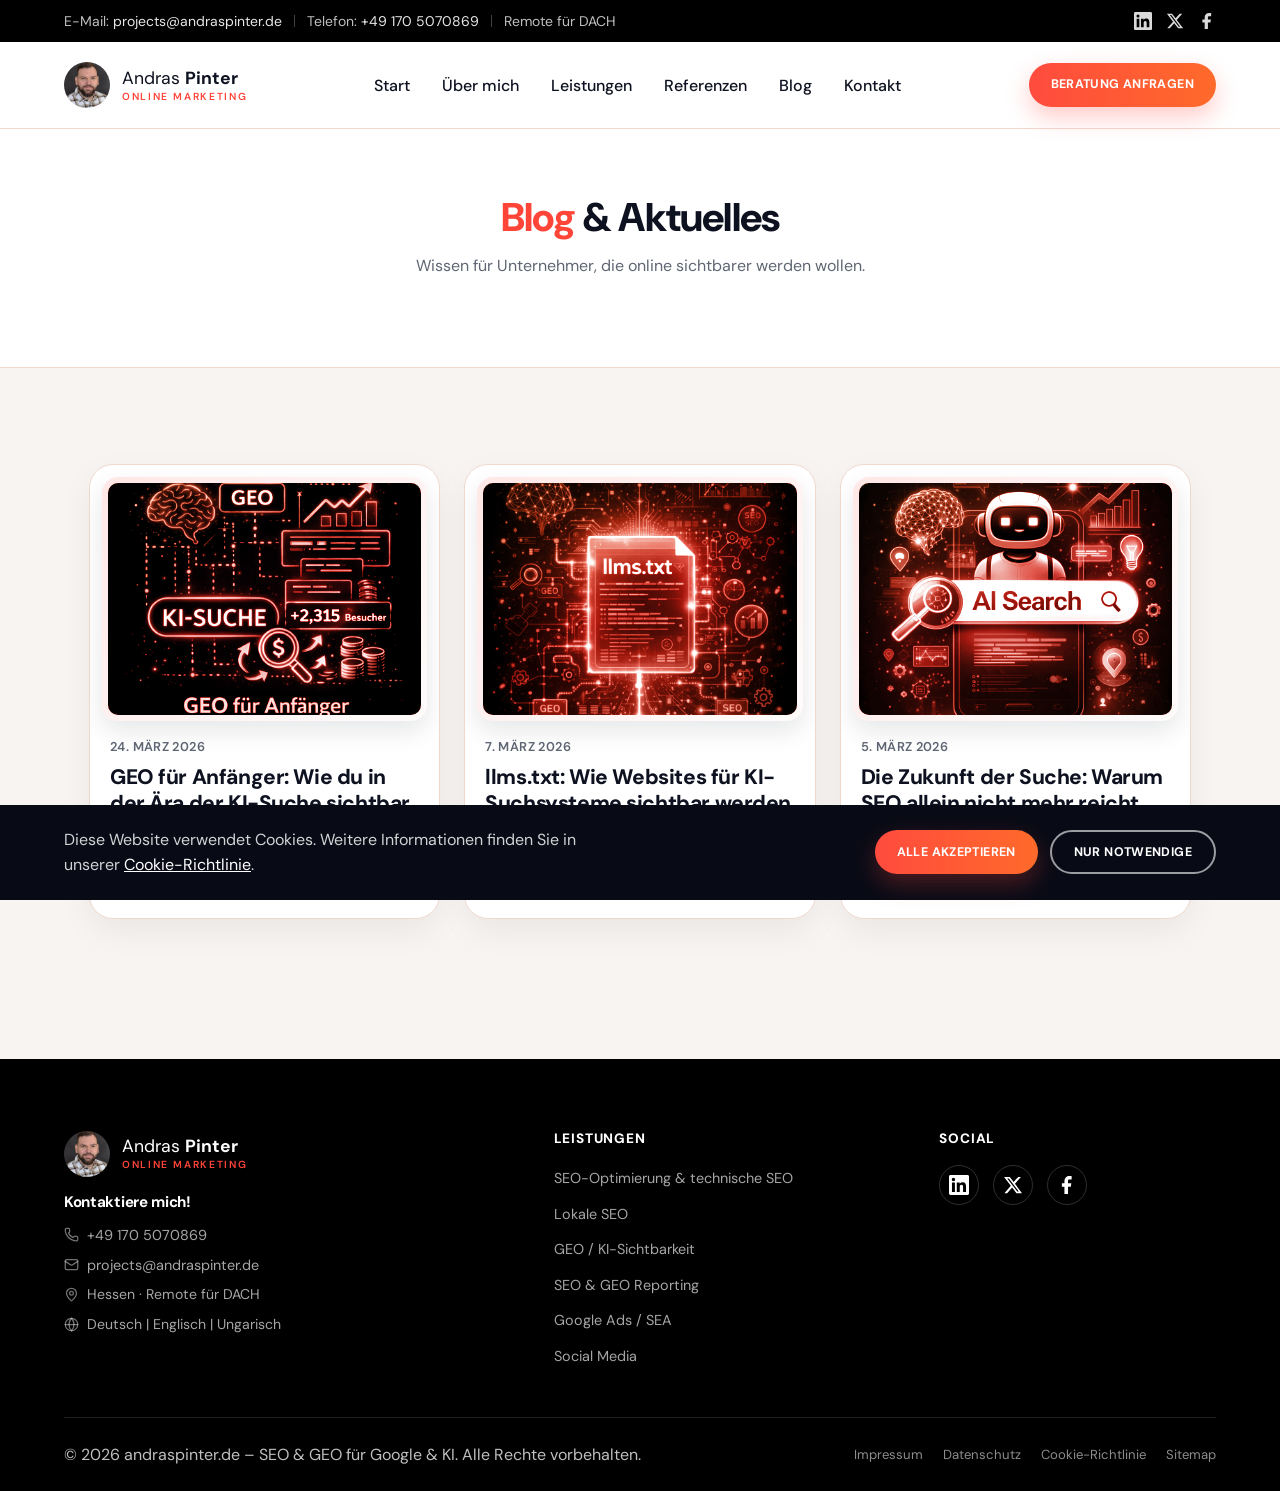
==== commit c292c57d: "WebP konverzió, robots.txt és sitemap.xml hozzáadása, cookies.html tartalmi javítás Co-Authored-By: " ====
--- a/digitales-wissen/index.html
+++ b/digitales-wissen/index.html
@@ -3,12 +3,39 @@
 <head>
 <meta charset="UTF-8">
 <meta name="viewport" content="width=device-width, initial-scale=1.0">
-<title>Blog & Aktuelles | Andras Pinter</title>
-<meta name="description" content="Wissen für Unternehmer, die online sichtbarer werden wollen: Artikel zu SEO, GEO und KI-Sichtbarkeit von Andras Pinter.">
+<title>Blog & Aktuelles – SEO- und GEO-Wissen von Andras Pinter</title>
+<meta name="description" content="Wissen für Unternehmer, die online sichtbarer werden wollen: Artikel zu SEO, GEO und KI-Sichtbarkeit von Andras Pinter, SEO-Berater in Hessen.">
+<link rel="canonical" href="https://andraspinter.de/digitales-wissen/">
+
+<meta property="og:title" content="Blog & Aktuelles – SEO- und GEO-Wissen von Andras Pinter">
+<meta property="og:description" content="Wissen für Unternehmer, die online sichtbarer werden wollen: Artikel zu SEO, GEO und KI-Sichtbarkeit von Andras Pinter, SEO-Berater in Hessen.">
+<meta property="og:image" content="https://andraspinter.de/assets/images/andras/andras-with-laptop.webp">
+<meta property="og:type" content="website">
+<meta property="og:url" content="https://andraspinter.de/digitales-wissen/">
+<meta property="og:locale" content="de_DE">
+
+<meta name="twitter:card" content="summary_large_image">
+<meta name="twitter:title" content="Blog & Aktuelles – SEO- und GEO-Wissen von Andras Pinter">
+<meta name="twitter:description" content="Wissen für Unternehmer, die online sichtbarer werden wollen: Artikel zu SEO, GEO und KI-Sichtbarkeit von Andras Pinter, SEO-Berater in Hessen.">
+<meta name="twitter:image" content="https://andraspinter.de/assets/images/andras/andras-with-laptop.webp">
+
 <link rel="icon" type="image/png" sizes="32x32" href="../assets/favicon-32x32.png">
 <link rel="icon" type="image/png" sizes="16x16" href="../assets/favicon-16x16.png">
 <link rel="icon" type="image/png" href="../assets/favicon.png">
+<link rel="preconnect" href="https://fonts.googleapis.com">
+<link rel="preconnect" href="https://fonts.gstatic.com" crossorigin>
+<link rel="stylesheet" href="https://fonts.googleapis.com/css2?family=DM+Sans:wght@400;500;600;700;800&display=swap">
 <link rel="stylesheet" href="../styles.css">
+<script type="application/ld+json">
+{
+  "@context": "https://schema.org",
+  "@type": "BreadcrumbList",
+  "itemListElement": [
+    { "@type": "ListItem", "position": 1, "name": "Start", "item": "https://andraspinter.de/" },
+    { "@type": "ListItem", "position": 2, "name": "Blog", "item": "https://andraspinter.de/digitales-wissen/" }
+  ]
+}
+</script>
 </head>
 <body>
 
@@ -40,7 +67,7 @@
     <div class="container">
       <a href="../index.html#start" class="brand">
         <span class="brand-mark">
-          <img src="../assets/images/andras/Andras_1.JPG" alt="Andras Pinter Logo">
+          <img src="../assets/images/andras/andras-1.webp" alt="Andras Pinter Logo" width="1083" height="1444">
         </span>
         <span class="brand-name">
           <span class="brand-name-main"><span class="light">Andras</span> <span class="bold">Pinter</span></span>
@@ -65,6 +92,7 @@
   </nav>
 </header>
 
+<main>
 <!-- ========================== PAGE CONTENT ========================== -->
 <section class="page-hero">
   <div class="container blog-page-header">
@@ -78,37 +106,39 @@
     <div class="blog-cards">
       <article class="blog-card reveal">
         <div class="blog-card-image">
-          <img src="../assets/images/blog/geo-fuer-anfaenger.jpg" alt="GEO für Anfänger – KI-Suche, Sichtbarkeit und kostenloser Traffic durch strukturierte Inhalte" loading="lazy">
+          <img src="../assets/images/blog/geo-fuer-anfaenger.webp" alt="GEO für Anfänger – KI-Suche, Sichtbarkeit und kostenloser Traffic durch strukturierte Inhalte" width="900" height="900" loading="lazy">
         </div>
         <div class="blog-card-body">
           <span class="blog-date">24. März 2026</span>
-          <h3>GEO für Anfänger: Wie du in der Ära der KI-Suche sichtbar wirst und kostenlosen Traffic generierst</h3>
+          <h2>GEO für Anfänger: Wie du in der Ära der KI-Suche sichtbar wirst und kostenlosen Traffic generierst</h2>
           <a href="https://andraspinter.de/geo-fuer-anfaenger-ki-suche/" class="text-link-arrow" target="_blank" rel="noopener">Weiterlesen ↗</a>
         </div>
       </article>
       <article class="blog-card reveal">
         <div class="blog-card-image">
-          <img src="../assets/images/blog/llms-txt.jpg" alt="Infografik: llms.txt Datei für Generative Engine Optimization – strukturierte Inhalte für KI-Suchsysteme wie ChatGPT, Gemini und Perplexity" loading="lazy">
+          <img src="../assets/images/blog/llms-txt.webp" alt="Infografik: llms.txt Datei für Generative Engine Optimization – strukturierte Inhalte für KI-Suchsysteme wie ChatGPT, Gemini und Perplexity" width="900" height="900" loading="lazy">
         </div>
         <div class="blog-card-body">
           <span class="blog-date">7. März 2026</span>
-          <h3>llms.txt: Wie Websites für KI-Suchsysteme sichtbar werden</h3>
+          <h2>llms.txt: Wie Websites für KI-Suchsysteme sichtbar werden</h2>
           <a href="https://andraspinter.de/llms-txt-wie-websites-fuer-ki-suchsysteme-sichtbar-werden/" class="text-link-arrow" target="_blank" rel="noopener">Weiterlesen ↗</a>
         </div>
       </article>
       <article class="blog-card reveal">
         <div class="blog-card-image">
-          <img src="../assets/images/blog/zukunft-der-suche.jpg" alt="KI-Suche und die Zukunft der Suche mit SEO und GEO" loading="lazy">
+          <img src="../assets/images/blog/zukunft-der-suche.webp" alt="KI-Suche und die Zukunft der Suche mit SEO und GEO" width="900" height="900" loading="lazy">
         </div>
         <div class="blog-card-body">
           <span class="blog-date">5. März 2026</span>
-          <h3>Die Zukunft der Suche: Warum SEO allein nicht mehr reicht</h3>
+          <h2>Die Zukunft der Suche: Warum SEO allein nicht mehr reicht</h2>
           <a href="https://andraspinter.de/die-zukunft-der-suche-warum-seo-allein-nicht-mehr-reicht/" class="text-link-arrow" target="_blank" rel="noopener">Weiterlesen ↗</a>
         </div>
       </article>
     </div>
   </div>
 </section>
+
+</main>
 
 <!-- ========================== FOOTER ========================== -->
 <footer class="site-footer">
@@ -117,7 +147,7 @@
       <div class="footer-col">
         <div class="footer-brand">
           <span class="brand-mark">
-            <img src="../assets/images/andras/Andras_1.JPG" alt="Andras Pinter Logo">
+            <img src="../assets/images/andras/andras-1.webp" alt="Andras Pinter Logo" width="1083" height="1444" loading="lazy">
           </span>
           <span class="brand-name">
             <span class="brand-name-main"><span class="light">Andras</span> <span class="bold">Pinter</span></span>
@@ -137,7 +167,7 @@
             </li>
             <li>
               <svg class="footer-contact-icon" viewBox="0 0 24 24" fill="none" stroke="currentColor" stroke-width="2" stroke-linecap="round" stroke-linejoin="round"><path d="M20 10c0 4.993-5.539 10.193-7.399 11.799a1 1 0 0 1-1.202 0C9.539 20.193 4 14.993 4 10a8 8 0 0 1 16 0"/><circle cx="12" cy="10" r="3"/></svg>
-              <span>Hessen &middot; Homberg (Efze) &middot; Kassel &middot; Remote für DACH</span>
+              <span>Hessen &middot; Remote für DACH</span>
             </li>
             <li>
               <svg class="footer-contact-icon" viewBox="0 0 24 24" fill="none" stroke="currentColor" stroke-width="2" stroke-linecap="round" stroke-linejoin="round"><circle cx="12" cy="12" r="10"/><path d="M12 2a14.5 14.5 0 0 0 0 20 14.5 14.5 0 0 0 0-20"/><path d="M2 12h20"/></svg>
@@ -149,12 +179,12 @@
       <div class="footer-col">
         <h4>Leistungen</h4>
         <ul>
-          <li><a href="../index.html#seo">SEO Beratung</a></li>
-          <li><a href="../index.html#geo">GEO / KI-Sichtbarkeit</a></li>
-          <li><a href="../index.html#local-seo">Local SEO</a></li>
+          <li><a href="../index.html#seo-beratung">SEO-Optimierung & technische SEO</a></li>
+          <li><a href="../index.html#lokale-seo">Lokale SEO</a></li>
+          <li><a href="../index.html#geo-ki-sichtbarkeit">GEO / KI-Sichtbarkeit</a></li>
+          <li><a href="../index.html#seo-geo-reporting">SEO & GEO Reporting</a></li>
           <li><a href="../index.html#google-ads">Google Ads / SEA</a></li>
-          <li><a href="../index.html#wordpress">WordPress Optimierung</a></li>
-          <li><a href="../index.html#technical-analysis">Technisches SEO & Analyse</a></li>
+          <li><a href="../index.html#social-media">Social Media</a></li>
         </ul>
       </div>
       <div class="footer-col">
@@ -194,6 +224,6 @@
   </div>
 </div>
 
-<script src="../script.js"></script>
+<script defer src="../script.js"></script>
 </body>
 </html>
--- a/styles.css
+++ b/styles.css
@@ -2,7 +2,9 @@
    Andras Pinter — SEO, GEO & AI Visibility Beratung
    ========================================================================== */
 
-@import url('https://fonts.googleapis.com/css2?family=DM+Sans:wght@400;500;600;700;800&display=swap');
+/* DM Sans wird als <link> im <head> jeder Seite geladen (nicht per @import,
+   da @import render-blocking ist und eine serielle statt parallele
+   Ressourcen-Anfrage erzwingt). */
 
 :root {
   --color-bg: #F8F4F1;
@@ -43,6 +45,19 @@
   scroll-behavior: smooth;
 }
 
+/* Verhindert, dass Anchor-Ziele (direkter Hash-Aufruf, Reload, Zurück/Vor) unter dem
+   sticky Header verschwinden. Deckt sich mit dem Offset des JS-Click-Handlers
+   (headerHeight + 16px) in script.js. */
+[id] {
+  scroll-margin-top: 145px;
+}
+
+@media (min-width: 861px) and (max-width: 1024px) {
+  [id] {
+    scroll-margin-top: 183px;
+  }
+}
+
 body {
   font-family: var(--font-base);
   background: var(--color-bg);
@@ -53,7 +68,7 @@
 }
 
 p {
-  font-size: 16px;
+  font-size: 1rem;
 }
 
 img {
@@ -109,11 +124,11 @@
 }
 
 h2 {
-  font-size: 32px;
+  font-size: 2rem;
 }
 
 h3 {
-  font-size: 28px;
+  font-size: 1.75rem;
 }
 
 .eyebrow {
@@ -133,7 +148,7 @@
 .section-intro {
   max-width: 640px;
   color: var(--color-text-secondary);
-  font-size: 16px;
+  font-size: 1rem;
   margin-top: 16px;
 }
 
@@ -150,7 +165,7 @@
   letter-spacing: 0.03em;
   text-transform: uppercase;
   transition: transform 0.25s ease, box-shadow 0.25s ease, background 0.25s ease, color 0.25s ease;
-  white-space: nowrap;
+  text-align: center;
 }
 
 .btn-cta {
@@ -171,7 +186,7 @@
   background-size: 300% 100%;
   background-position: 0% 50%;
   opacity: 0;
-  transition: opacity 0.5s ease;
+  transition: opacity 0s;
 }
 
 .btn-cta:hover,
@@ -183,7 +198,7 @@
 .btn-cta:hover::before,
 .btn-cta:focus-visible::before {
   opacity: 1;
-  animation: btn-cta-flow 2s ease-in-out forwards;
+  animation: btn-cta-flow 2s ease-out forwards;
 }
 
 @keyframes btn-cta-flow {
@@ -287,7 +302,7 @@
 .topbar {
   background: var(--color-black);
   color: #fff;
-  font-size: 14px;
+  font-size: 0.875rem;
 }
 
 .topbar .container {
@@ -451,7 +466,7 @@
 .nav-links a {
   color: var(--color-text);
   font-family: 'DM Sans', -apple-system, BlinkMacSystemFont, 'Segoe UI', sans-serif;
-  font-size: 16px;
+  font-size: 1rem;
   font-weight: 500;
   line-height: 25px;
   transition: color 0.2s ease;
@@ -503,14 +518,18 @@
   align-items: center;
 }
 
+.hero-content {
+  margin-top: -48px;
+}
+
 .hero-content h1 {
-  font-size: 40px;
+  font-size: 2.25rem;
   margin-bottom: 22px;
 }
 
 .hero-content p {
   color: var(--color-text-secondary);
-  font-size: 16px;
+  font-size: 1rem;
   max-width: 520px;
   margin-bottom: 36px;
 }
@@ -698,10 +717,10 @@
 
 .problem-top {
   display: grid;
-  grid-template-columns: 1fr 300px;
-  gap: 48px;
-  align-items: start;
-  margin-bottom: 24px;
+  grid-template-columns: 1fr 460px;
+  gap: 32px;
+  align-items: center;
+  margin-bottom: 8px;
 }
 
 .problem-header {
@@ -709,8 +728,17 @@
   margin-bottom: 0;
 }
 
+@media (min-width: 1025px) {
+  .problem-header {
+    margin-top: -110px;
+  }
+}
+
 .problem-visual {
+  position: relative;
   margin-bottom: 0;
+  margin-top: 28px;
+  transform: translateX(-24px);
   border-radius: var(--radius-lg);
   overflow: hidden;
   box-shadow: var(--shadow-card);
@@ -722,22 +750,44 @@
   display: block;
 }
 
+.problem-visual-marker {
+  position: absolute;
+  top: 38.1%;
+  left: 81.9%;
+  width: 12px;
+  height: 12px;
+  margin: -6px 0 0 -6px;
+  border-radius: 50%;
+  background: var(--color-accent);
+  pointer-events: none;
+  animation: problem-marker-pulse 2.2s ease-out infinite;
+}
+
+@keyframes problem-marker-pulse {
+  0% { box-shadow: 0 0 0 0 rgba(var(--color-accent-rgb), 0.55); }
+  70% { box-shadow: 0 0 0 14px rgba(var(--color-accent-rgb), 0); }
+  100% { box-shadow: 0 0 0 0 rgba(var(--color-accent-rgb), 0); }
+}
+
 .problem-subheading {
-  max-width: 760px;
-  margin: 0 auto 12px;
-  text-align: center;
+  margin: -95px 0 60px;
 }
 
 .problem-subheading h3 {
-  font-size: 24px;
+  max-width: 660px;
+  font-size: 1.5rem;
   font-weight: 600;
   color: #3A3F4B;
-  margin-bottom: 12px;
+  text-align: left;
+  margin: 0 0 12px;
 }
 
 .problem-subheading p {
+  max-width: 760px;
+  margin: 0 auto;
+  text-align: center;
   color: var(--color-text-secondary);
-  font-size: 16px;
+  font-size: 1rem;
   line-height: 1.6;
 }
 
@@ -752,9 +802,10 @@
 
 .challenges-viewport {
   position: relative;
-  flex: 1;
+  flex: 0 1 720px;
+  max-width: 720px;
   min-width: 0;
-  height: 350px;
+  height: 315px;
   perspective: 1400px;
   overflow-x: hidden;
   overflow-y: visible;
@@ -777,33 +828,29 @@
   position: absolute;
   top: 50%;
   left: 50%;
-  width: min(340px, 82vw);
-  height: 315px;
+  width: min(285px, 78vw);
+  height: 265px;
   display: flex;
   flex-direction: column;
   align-items: flex-start;
-  padding: 20px 26px;
+  padding: 16px 22px;
   border: 1px solid var(--color-border);
   border-radius: var(--radius-lg);
   background: var(--color-bg);
   box-shadow: var(--shadow-card);
   cursor: pointer;
   user-select: none;
-  filter: blur(0);
-  transition: transform 0.5s cubic-bezier(0.22, 0.61, 0.36, 1), opacity 0.5s ease, filter 0.5s ease, box-shadow 0.3s ease, border-color 0.3s ease;
+  transition: transform 0.6s cubic-bezier(0.22, 0.61, 0.36, 1), opacity 0.6s ease, filter 0.6s ease, box-shadow 0.4s ease, border-color 0.3s ease;
 }
 
 .challenge-card.is-dragging {
   transition: none;
 }
 
-.challenge-card.is-prev,
-.challenge-card.is-next {
-  filter: blur(2px);
-}
-
 .challenge-card.is-active {
-  filter: blur(0);
+  box-shadow: 0 24px 48px rgba(14, 18, 32, 0.14), 0 8px 20px rgba(var(--color-accent-rgb), 0.12);
+  border-color: rgba(var(--color-accent-rgb), 0.18);
+  cursor: default;
 }
 
 .challenge-card:hover {
@@ -811,36 +858,42 @@
   border-color: rgba(var(--color-accent-rgb), 0.3);
 }
 
-.challenge-card.is-active {
-  cursor: default;
-}
-
 .challenge-card:focus-visible {
   outline: 3px solid rgba(var(--color-accent-rgb), 0.4);
   outline-offset: 3px;
 }
 
+.challenge-card.is-prev {
+  -webkit-mask-image: linear-gradient(to left, transparent 0%, black 45%);
+  mask-image: linear-gradient(to left, transparent 0%, black 45%);
+}
+
+.challenge-card.is-next {
+  -webkit-mask-image: linear-gradient(to right, transparent 0%, black 45%);
+  mask-image: linear-gradient(to right, transparent 0%, black 45%);
+}
+
 .challenge-card img {
-  width: 44px;
-  height: 44px;
+  width: 38px;
+  height: 38px;
   object-fit: contain;
-  margin-bottom: 10px;
+  margin-bottom: 9px;
   pointer-events: none;
 }
 
 .challenge-card h3 {
   width: 100%;
   text-align: center;
-  font-size: 28px;
+  font-size: 1.375rem;
   font-weight: 800;
-  margin-bottom: 8px;
+  margin-bottom: 7px;
 }
 
 .challenge-card .problem-desc {
-  font-size: 16px;
+  font-size: 0.875rem;
   font-weight: 400;
   color: var(--color-text-secondary);
-  line-height: 1.45;
+  line-height: 1.42;
 }
 
 .carousel-arrow {
@@ -922,8 +975,8 @@
   position: relative;
   display: block;
   width: 100%;
-  height: 130px;
-  margin: 0 auto 12px;
+  height: 136px;
+  margin: 0 auto 6px;
   border-radius: var(--radius-md);
   overflow: hidden;
   background: linear-gradient(135deg, rgba(var(--color-accent-rgb), 0.1), rgba(var(--color-accent-rgb), 0.02));
@@ -939,7 +992,7 @@
   object-fit: contain;
   object-position: center;
   display: block;
-  padding: 14px;
+  padding: 2px;
   box-sizing: border-box;
   border-radius: var(--radius-md);
   transition: transform 0.4s ease;
@@ -966,14 +1019,11 @@
 }
 
 .solution-card:hover .solution-card-icon {
-  overflow: visible;
-  z-index: 30;
   box-shadow: inset 0 0 0 1px rgba(var(--color-accent-rgb), 0.08), 0 10px 24px rgba(var(--color-accent-rgb), 0.16);
 }
 
 .solution-card:hover .solution-card-icon img {
-  transform: scale(1.6);
-  box-shadow: 0 20px 40px rgba(14, 18, 32, 0.22);
+  transform: scale(1.08);
 }
 
 .solution-card:hover .solution-card-icon::after {
@@ -982,14 +1032,14 @@
 }
 
 .solution-card h3 {
-  font-size: 28px;
+  font-size: 1.75rem;
   font-weight: 800;
   margin-bottom: 10px;
 }
 
 .solution-card p {
   color: var(--color-text-secondary);
-  font-size: 16px;
+  font-size: 1rem;
   line-height: 1.6;
 }
 
@@ -998,7 +1048,7 @@
   max-width: none;
   margin: 0 0 40px;
   color: var(--color-text-secondary);
-  font-size: 16px;
+  font-size: 1rem;
   padding: 24px 28px;
   border-left: 3px solid var(--color-accent);
   background: var(--color-bg);
@@ -1015,8 +1065,8 @@
 
 .services-layout {
   display: grid;
-  grid-template-columns: minmax(260px, 380px) 1fr;
-  gap: 56px;
+  grid-template-columns: minmax(280px, 32.5%) 1fr;
+  gap: 40px;
   align-items: start;
 }
 
@@ -1028,18 +1078,23 @@
   top: 140px;
 }
 
+.services-header h2 {
+  max-width: 400px;
+}
+
 .services-header .section-intro {
+  max-width: 360px;
   margin: 16px 0 0;
 }
 
 .services-header .btn {
-  margin-top: 24px;
+  margin-top: 20px;
 }
 
 .services-grid {
   display: grid;
   grid-template-columns: repeat(2, 1fr);
-  gap: 24px;
+  gap: 26px;
   align-items: stretch;
 }
 
@@ -1050,11 +1105,11 @@
   background: var(--color-card);
   border: 1px solid var(--color-border);
   border-radius: var(--radius-lg);
-  padding: 32px 28px 28px;
+  padding: 28px;
   display: flex;
   flex-direction: column;
-  gap: 12px;
-  min-height: 310px;
+  gap: 6px;
+  min-height: 300px;
   box-shadow: var(--shadow-card);
   transition: transform 0.3s ease, box-shadow 0.3s ease, border-color 0.45s ease;
 }
@@ -1096,18 +1151,19 @@
 }
 
 .service-card .arrow-btn {
-  width: 40px;
-  height: 40px;
-  font-size: 1rem;
+  width: 36px;
+  height: 36px;
+  font-size: 0.9rem;
+  margin-top: auto;
 }
 
 .service-card-icon {
   display: flex;
   align-items: center;
   justify-content: center;
-  width: 88px;
-  height: 88px;
-  margin-bottom: 4px;
+  width: 56px;
+  height: 56px;
+  margin-bottom: 2px;
 }
 
 .service-card-icon img {
@@ -1122,23 +1178,26 @@
 }
 
 .service-card h3 {
-  font-size: 28px;
+  font-size: 1.375rem;
   font-weight: 800;
+  min-height: 56px;
+  display: flex;
+  align-items: flex-start;
   transition: color 0.3s ease;
 }
 
 .service-card .lead {
   font-weight: 600;
   color: var(--color-text);
-  font-size: 16px;
+  font-size: 0.9375rem;
+  min-height: 40px;
   transition: color 0.3s ease;
 }
 
 .service-card p.desc {
   color: var(--color-text-secondary);
-  font-size: 16px;
-  line-height: 1.6;
-  flex-grow: 1;
+  font-size: 0.875rem;
+  line-height: 1.55;
   transition: color 0.3s ease;
 }
 
@@ -1174,6 +1233,7 @@
   overflow: hidden;
   display: flex;
   flex-direction: column;
+  box-shadow: var(--shadow-card);
   transition: transform 0.3s ease, box-shadow 0.3s ease;
 }
 
@@ -1216,13 +1276,13 @@
 }
 
 .zusammenarbeit-card h3 {
-  font-size: 21px;
+  font-size: 1.3125rem;
   font-weight: 800;
 }
 
 .zusammenarbeit-card p {
   color: var(--color-text-secondary);
-  font-size: 15px;
+  font-size: 0.9375rem;
   flex-grow: 1;
 }
 
@@ -1253,7 +1313,10 @@
 
 .referenzen-cta {
   margin-top: 32px;
-  text-align: right;
+}
+
+.referenzen-cta .btn {
+  width: 100%;
 }
 
 .referenzen-image-group {
@@ -1265,16 +1328,14 @@
   padding: 20px;
 }
 
-.referenzen-image-frame::before {
-  content: "";
+.referenzen-image-shape-main {
   position: absolute;
-  top: 20px;
-  left: 20px;
-  right: 20px;
-  bottom: 20px;
+  top: 38px;
+  left: calc(6.5% + 35px);
+  right: calc(6.5% - 1px);
+  bottom: 2px;
   background: #FF5936;
   border-radius: var(--radius-lg);
-  transform: rotate(-4deg) scale(0.85);
   z-index: 0;
 }
 
@@ -1295,22 +1356,41 @@
   display: block;
 }
 
+.referenzen-kicker {
+  color: var(--color-text-secondary);
+  font-size: 0.9375rem;
+  font-weight: 600;
+  margin-bottom: 6px;
+}
+
+.referenzen-content h3 {
+  margin: 4px 0 16px;
+}
+
 .referenzen-content p {
   color: var(--color-text-secondary);
   margin-bottom: 14px;
 }
 
-.referenzen-content p:first-of-type {
+.referenzen-greeting {
   color: var(--color-text);
   font-weight: 700;
-  font-size: 16px;
+  font-size: 1rem;
 }
 
 .referenzen-checklist {
   display: grid;
   grid-template-columns: repeat(2, 1fr);
   gap: 16px 24px;
-  margin: 20px 0 32px;
+  margin: 20px 0 20px;
+}
+
+.referenzen-languages {
+  color: var(--color-text-secondary);
+  font-size: 0.8125rem;
+  border-top: 1px solid var(--color-border);
+  padding-top: 14px;
+  margin-bottom: 24px;
 }
 
 .referenzen-checklist li {
@@ -1318,7 +1398,7 @@
   align-items: flex-start;
   gap: 12px;
   color: var(--color-text);
-  font-size: 16px;
+  font-size: 1rem;
   line-height: 1.45;
 }
 
@@ -1341,8 +1421,13 @@
   height: 13px;
 }
 
-.referenzen-projects h3.subtitle {
-  font-size: 28px;
+.referenzen-projects .eyebrow {
+  display: block;
+  text-align: center;
+}
+
+.referenzen-projects h2.subtitle {
+  font-size: 1.75rem;
   max-width: 860px;
   margin: 0 auto;
   text-align: center;
@@ -1359,6 +1444,11 @@
   display: grid;
   grid-template-columns: 1fr 1fr;
   gap: 24px;
+}
+
+.referenzen-projects-cta {
+  text-align: center;
+  margin-top: 40px;
 }
 
 .project-card {
@@ -1406,7 +1496,7 @@
   padding: 28px 32px 32px;
 }
 
-.project-card h4 {
+.project-card h3 {
   font-size: 1.25rem;
   margin-bottom: 14px;
   font-weight: 800;
@@ -1414,13 +1504,13 @@
 
 .project-card p {
   color: var(--color-text-secondary);
-  font-size: 16px;
+  font-size: 1rem;
   line-height: 1.6;
 }
 
 .project-card p.project-card-meta {
   margin-top: 12px;
-  font-size: 16px;
+  font-size: 1rem;
   opacity: 0.8;
 }
 
@@ -1456,6 +1546,7 @@
   overflow: hidden;
   display: flex;
   flex-direction: column;
+  box-shadow: var(--shadow-card);
   transition: transform 0.3s ease, box-shadow 0.3s ease;
 }
 
@@ -1465,6 +1556,7 @@
 }
 
 .blog-card-image {
+  position: relative;
   box-sizing: border-box;
   width: calc(100% - 24px);
   margin: 12px 12px 0;
@@ -1476,17 +1568,31 @@
   overflow: hidden;
 }
 
+.blog-card-image::after {
+  content: '';
+  position: absolute;
+  inset: 6px;
+  border-radius: calc(var(--radius-md) - 6px);
+  background: linear-gradient(155deg, #FF8A5C, #FF4438 50%, #B23420 100%);
+  mix-blend-mode: color;
+  opacity: 0.78;
+  pointer-events: none;
+  z-index: 1;
+}
+
 .blog-card-image img {
   width: 100%;
   height: 100%;
   object-fit: cover;
   border-radius: calc(var(--radius-md) - 6px);
   display: block;
-  transition: transform 0.4s ease;
+  filter: grayscale(0.9) contrast(1.08) brightness(1.08);
+  transition: transform 0.4s ease, filter 0.4s ease;
 }
 
 .blog-card:hover .blog-card-image img {
   transform: scale(1.05);
+  filter: grayscale(0.8) contrast(1.1) brightness(1.1);
 }
 
 .blog-card-body {
@@ -1497,13 +1603,14 @@
   flex-grow: 1;
 }
 
+.blog-card h2,
 .blog-card h3 {
-  font-size: 21px;
+  font-size: 1.3125rem;
 }
 
 .blog-card p {
   color: var(--color-text-secondary);
-  font-size: 15px;
+  font-size: 0.9375rem;
   flex-grow: 1;
 }
 
@@ -1525,7 +1632,7 @@
   margin: 14px auto 0;
   max-width: 660px;
   color: var(--color-text-secondary);
-  font-size: 16px;
+  font-size: 1rem;
 }
 
 .accordion {
@@ -1656,7 +1763,7 @@
 
 .kontakt .container {
   display: grid;
-  grid-template-columns: 1fr 1.1fr;
+  grid-template-columns: 0.9fr 1.3fr;
   gap: 56px;
   align-items: start;
 }
@@ -1796,6 +1903,29 @@
   visibility: visible;
   gap: 8px;
   transition: max-height 0.3s ease, opacity 0.3s ease, gap 0.3s ease, visibility 0s linear 0s;
+}
+
+/* ---------- Bedingtes Bundesland-Feld ---------- */
+.form-group-bundesland {
+  max-height: 0;
+  opacity: 0;
+  overflow: hidden;
+  visibility: hidden;
+  gap: 0;
+  transition: max-height 0.3s ease, opacity 0.3s ease, gap 0.3s ease, visibility 0s linear 0.3s;
+}
+
+.form-group-bundesland.is-visible {
+  max-height: 120px;
+  opacity: 1;
+  visibility: visible;
+  gap: 8px;
+  transition: max-height 0.3s ease, opacity 0.3s ease, gap 0.3s ease, visibility 0s linear 0s;
+}
+
+/* Solange kein Bundesland-Feld sichtbar ist, nimmt das Land-Feld die volle Zeilenbreite ein */
+.form-row:has(> .form-group-bundesland:not(.is-visible)) > .form-group:not(.form-group-bundesland) {
+  grid-column: 1 / -1;
 }
 
 .form-group input,
@@ -1833,6 +1963,19 @@
   color: var(--color-text);
 }
 
+#land,
+#anliegen {
+  padding-left: 20px;
+  padding-right: 40px;
+  appearance: none;
+  -webkit-appearance: none;
+  -moz-appearance: none;
+  background-image: url("data:image/svg+xml,%3Csvg xmlns='http://www.w3.org/2000/svg' width='16' height='16' viewBox='0 0 24 24' fill='none' stroke='%235F6673' stroke-width='2' stroke-linecap='round' stroke-linejoin='round'%3E%3Cpolyline points='6 9 12 15 18 9'%3E%3C/polyline%3E%3C/svg%3E");
+  background-repeat: no-repeat;
+  background-position: right 16px center;
+  background-size: 16px;
+}
+
 .form-checkbox {
   display: flex;
   align-items: flex-start;
@@ -1932,7 +2075,7 @@
 }
 
 .footer-col p {
-  font-size: 16px;
+  font-size: 1rem;
   margin-bottom: 6px;
   color: rgba(255, 255, 255, 0.65);
 }
@@ -1974,6 +2117,51 @@
   color: var(--color-accent);
   border-color: var(--color-accent);
   transform: translateY(-3px);
+}
+
+.footer-service-area {
+  display: flex;
+  flex-wrap: wrap;
+  align-items: center;
+  gap: 6px 14px;
+  padding: 22px 0;
+  border-bottom: 1px solid rgba(255, 255, 255, 0.12);
+}
+
+.footer-service-area-label {
+  color: #fff;
+  font-weight: 700;
+  font-size: 0.78rem;
+  text-transform: uppercase;
+  letter-spacing: 0.06em;
+  margin-right: 4px;
+}
+
+.footer-service-area-list {
+  display: flex;
+  flex-wrap: wrap;
+  align-items: center;
+}
+
+.footer-service-area-list li {
+  display: flex;
+  align-items: center;
+}
+
+.footer-service-area-list li + li::before {
+  content: "|";
+  margin: 0 12px;
+  color: rgba(255, 255, 255, 0.25);
+}
+
+.footer-service-area-list a {
+  font-size: 0.85rem;
+  color: rgba(255, 255, 255, 0.65);
+  transition: color 0.2s ease;
+}
+
+.footer-service-area-list a:hover {
+  color: var(--color-accent);
 }
 
 .footer-bottom {
@@ -2031,7 +2219,7 @@
 }
 
 .cookie-banner p {
-  font-size: 16px;
+  font-size: 1rem;
   color: rgba(255, 255, 255, 0.82);
   max-width: 560px;
 }
@@ -2068,7 +2256,9 @@
 }
 
 .page-hero h1 {
-  font-size: 40px;
+  font-size: 2.5rem;
+  overflow-wrap: break-word;
+  hyphens: auto;
 }
 
 .legal-content {
@@ -2143,7 +2333,7 @@
 .blog-page-header p {
   color: var(--color-text-secondary);
   margin-top: 12px;
-  font-size: 16px;
+  font-size: 1rem;
 }
 
 .blog-date {
@@ -2169,7 +2359,22 @@
   .services-layout,
   .referenzen-top,
   .problem-top {
-    grid-template-columns: 1fr;
+    /* minmax(0, 1fr) statt 1fr: verhindert, dass der Grid-Track durch die
+       implizite min-width:auto von Kindelementen (Formularfelder, Buttons)
+       über die Containerbreite hinauswächst und horizontales Overflow erzeugt. */
+    grid-template-columns: minmax(0, 1fr);
+  }
+
+  .hero-content {
+    margin-top: -30px;
+  }
+
+  .problem-subheading {
+    margin: 0 0 8px;
+  }
+
+  .problem-visual {
+    transform: none;
   }
 
   .services-header {
@@ -2186,11 +2391,9 @@
   }
 
   .challenges-viewport {
-    height: 350px;
-  }
-
-  .challenge-card {
-    height: 315px;
+    flex-basis: 610px;
+    max-width: 610px;
+    height: 295px;
   }
 
   .hero-badge-2,
@@ -2278,6 +2481,14 @@
     padding: 64px 0;
   }
 
+  .page-hero h1 {
+    font-size: 2rem;
+  }
+
+  .hero-content {
+    margin-top: -18px;
+  }
+
   .solution-grid,
   .project-cards,
   .blog-cards,
@@ -2305,13 +2516,15 @@
   }
 
   .challenges-viewport {
-    height: 550px;
+    flex-basis: 210px;
+    max-width: 210px;
+    height: 440px;
   }
 
   .challenge-card {
-    width: min(228px, 68vw);
-    height: 510px;
-    padding: 16px 22px;
+    width: min(182px, 68vw);
+    height: 410px;
+    padding: 14px 18px;
   }
 
   .carousel-arrow {
@@ -2358,6 +2571,13 @@
     height: 280px;
   }
 
+  .referenzen-image-shape-main {
+    top: 29px;
+    left: calc(6.5% + 26px);
+    right: calc(6.5% + 8px);
+    bottom: 11px;
+  }
+
   .referenzen-checklist {
     grid-template-columns: 1fr;
   }
@@ -2378,3 +2598,341 @@
     font-size: 1rem;
   }
 }
+
+/* ==========================================================================
+   Regionale & thematische Landingpages (z. B. Schwalm-Eder-Kreis, Homberg,
+   Kassel, Remote-Beratung DACH)
+   ========================================================================== */
+
+.stats-grid {
+  display: grid;
+  grid-template-columns: repeat(3, 1fr);
+  gap: 24px;
+  margin-top: 40px;
+}
+
+.stat-card {
+  background: var(--color-card);
+  border: 1px solid var(--color-border);
+  border-radius: var(--radius-lg);
+  padding: 32px 24px;
+  text-align: center;
+  box-shadow: var(--shadow-card);
+  transition: transform 0.3s ease, box-shadow 0.3s ease;
+}
+
+.stat-card:hover {
+  transform: translateY(-4px);
+  box-shadow: var(--shadow-card-hover);
+}
+
+.stat-number {
+  display: block;
+  font-size: 2.75rem;
+  font-weight: 800;
+  letter-spacing: -0.02em;
+  color: var(--color-accent);
+  margin-bottom: 10px;
+}
+
+.stat-card p {
+  color: var(--color-text-secondary);
+  font-size: 0.9375rem;
+  line-height: 1.55;
+}
+
+.stats-source {
+  margin-top: 20px;
+  color: var(--color-text-secondary);
+  font-size: 0.8125rem;
+}
+
+/* Icon-Card-Grid: für Branchenmix und Zielgruppen */
+.icon-card-grid {
+  display: grid;
+  grid-template-columns: repeat(3, 1fr);
+  gap: 24px;
+}
+
+.icon-card {
+  background: var(--color-card);
+  border: 1px solid var(--color-border);
+  border-radius: var(--radius-lg);
+  padding: 28px;
+  box-shadow: var(--shadow-card);
+  transition: transform 0.3s ease, box-shadow 0.3s ease;
+}
+
+.icon-card:hover {
+  transform: translateY(-6px);
+  box-shadow: var(--shadow-card-hover);
+}
+
+.icon-card-icon {
+  display: flex;
+  align-items: center;
+  justify-content: center;
+  width: 56px;
+  height: 56px;
+  border-radius: 50%;
+  margin-bottom: 18px;
+  background: linear-gradient(135deg, rgba(var(--color-accent-rgb), 0.14), rgba(var(--color-accent-rgb), 0.04));
+  color: var(--color-accent);
+  flex-shrink: 0;
+}
+
+.icon-card-icon svg {
+  width: 26px;
+  height: 26px;
+}
+
+.icon-card-icon strong {
+  font-size: 1rem;
+  font-weight: 800;
+  letter-spacing: 0.02em;
+}
+
+.icon-card h3 {
+  font-size: 1.25rem;
+  margin-bottom: 8px;
+}
+
+.icon-card p {
+  color: var(--color-text-secondary);
+  font-size: 0.9375rem;
+  line-height: 1.55;
+}
+
+.icon-card p + p {
+  margin-top: 8px;
+}
+
+/* Regions-Foto */
+.region-photo {
+  width: 100%;
+  height: 380px;
+  object-fit: cover;
+  object-position: center center;
+  border-radius: var(--radius-lg);
+  box-shadow: var(--shadow-card);
+  margin-top: 32px;
+  margin-bottom: 40px;
+}
+
+/* Modifier: Motiv mit wichtigem Bildinhalt im oberen Bereich (z. B. Denkmalspitze) */
+.region-photo--focus-top {
+  height: 460px;
+  object-position: center 18%;
+}
+
+/* Länder-Foto-Grid (z. B. DACH-Impressionen) */
+.country-photo-grid {
+  display: grid;
+  grid-template-columns: repeat(4, 1fr);
+  gap: 20px;
+  margin-top: 40px;
+}
+
+.country-photo-grid figure {
+  margin: 0;
+}
+
+.country-photo-grid img {
+  display: block;
+  width: 100%;
+  height: 200px;
+  object-fit: cover;
+  border-radius: var(--radius-lg);
+  box-shadow: var(--shadow-card);
+}
+
+.country-photo-grid figcaption {
+  margin-top: 10px;
+  font-size: 0.9rem;
+  font-weight: 600;
+  color: var(--color-text-secondary);
+  text-align: center;
+}
+
+/* Regions-Überblick */
+.region-overview {
+  display: grid;
+  grid-template-columns: 1.15fr 0.85fr;
+  gap: 48px;
+  align-items: start;
+  margin-bottom: 56px;
+}
+
+.region-overview-text p {
+  color: var(--color-text-secondary);
+  font-size: 1rem;
+  line-height: 1.7;
+}
+
+.region-overview-text p + p {
+  margin-top: 16px;
+}
+
+.region-cities {
+  background: var(--color-card);
+  border: 1px solid var(--color-border);
+  border-radius: var(--radius-lg);
+  padding: 28px;
+  box-shadow: var(--shadow-card);
+}
+
+.region-cities h3 {
+  font-size: 1.125rem;
+  margin-bottom: 16px;
+}
+
+.region-cities ul {
+  display: flex;
+  flex-direction: column;
+  gap: 14px;
+}
+
+.region-cities li {
+  display: flex;
+  justify-content: space-between;
+  align-items: baseline;
+  gap: 16px;
+  padding-bottom: 14px;
+  border-bottom: 1px solid var(--color-border);
+}
+
+.region-cities li:last-child {
+  padding-bottom: 0;
+  border-bottom: none;
+}
+
+.region-cities li strong {
+  font-size: 0.9375rem;
+  color: var(--color-text);
+  white-space: nowrap;
+}
+
+.region-cities li span {
+  font-size: 0.875rem;
+  color: var(--color-text-secondary);
+  text-align: right;
+}
+
+.region-subheading {
+  margin-bottom: 28px;
+}
+
+.region-subheading h3 {
+  font-size: 1.5rem;
+}
+
+/* Vertrauens-Block */
+.trust-grid {
+  display: grid;
+  grid-template-columns: 0.85fr 1.15fr;
+  gap: 48px;
+  align-items: center;
+}
+
+.trust-photo {
+  position: relative;
+  border-radius: var(--radius-lg);
+  overflow: hidden;
+  box-shadow: var(--shadow-card-hover);
+}
+
+.trust-photo img {
+  width: 100%;
+  height: 100%;
+  object-fit: cover;
+  max-height: 420px;
+}
+
+.trust-photo-caption {
+  position: absolute;
+  left: 16px;
+  right: 16px;
+  bottom: 16px;
+  display: inline-flex;
+  align-items: center;
+  gap: 8px;
+  width: fit-content;
+  background: rgba(255, 255, 255, 0.94);
+  border-radius: var(--radius-pill);
+  padding: 10px 18px;
+  font-size: 0.82rem;
+  font-weight: 600;
+  color: var(--color-text);
+  box-shadow: 0 12px 28px rgba(14, 18, 32, 0.14);
+}
+
+.trust-content .section-intro {
+  max-width: none;
+}
+
+.trust-checklist {
+  display: flex;
+  flex-direction: column;
+  gap: 16px;
+  margin: 28px 0 32px;
+}
+
+.trust-checklist li {
+  display: flex;
+  align-items: flex-start;
+  gap: 12px;
+  color: var(--color-text);
+  font-size: 1rem;
+  line-height: 1.5;
+}
+
+@media (max-width: 1024px) {
+  .stats-grid {
+    grid-template-columns: repeat(3, 1fr);
+  }
+
+  .icon-card-grid {
+    grid-template-columns: repeat(2, 1fr);
+  }
+
+  .region-overview,
+  .trust-grid {
+    grid-template-columns: 1fr;
+  }
+
+  .trust-photo img {
+    max-height: 320px;
+  }
+
+  .country-photo-grid {
+    grid-template-columns: repeat(2, 1fr);
+  }
+
+  .region-photo--focus-top {
+    height: 400px;
+  }
+}
+
+@media (max-width: 720px) {
+  .stats-grid,
+  .icon-card-grid {
+    grid-template-columns: 1fr;
+  }
+
+  .region-cities {
+    padding: 22px;
+  }
+
+  .region-photo {
+    height: 220px;
+  }
+
+  .region-photo--focus-top {
+    height: 260px;
+    object-position: center 15%;
+  }
+
+  .country-photo-grid {
+    grid-template-columns: 1fr;
+  }
+}
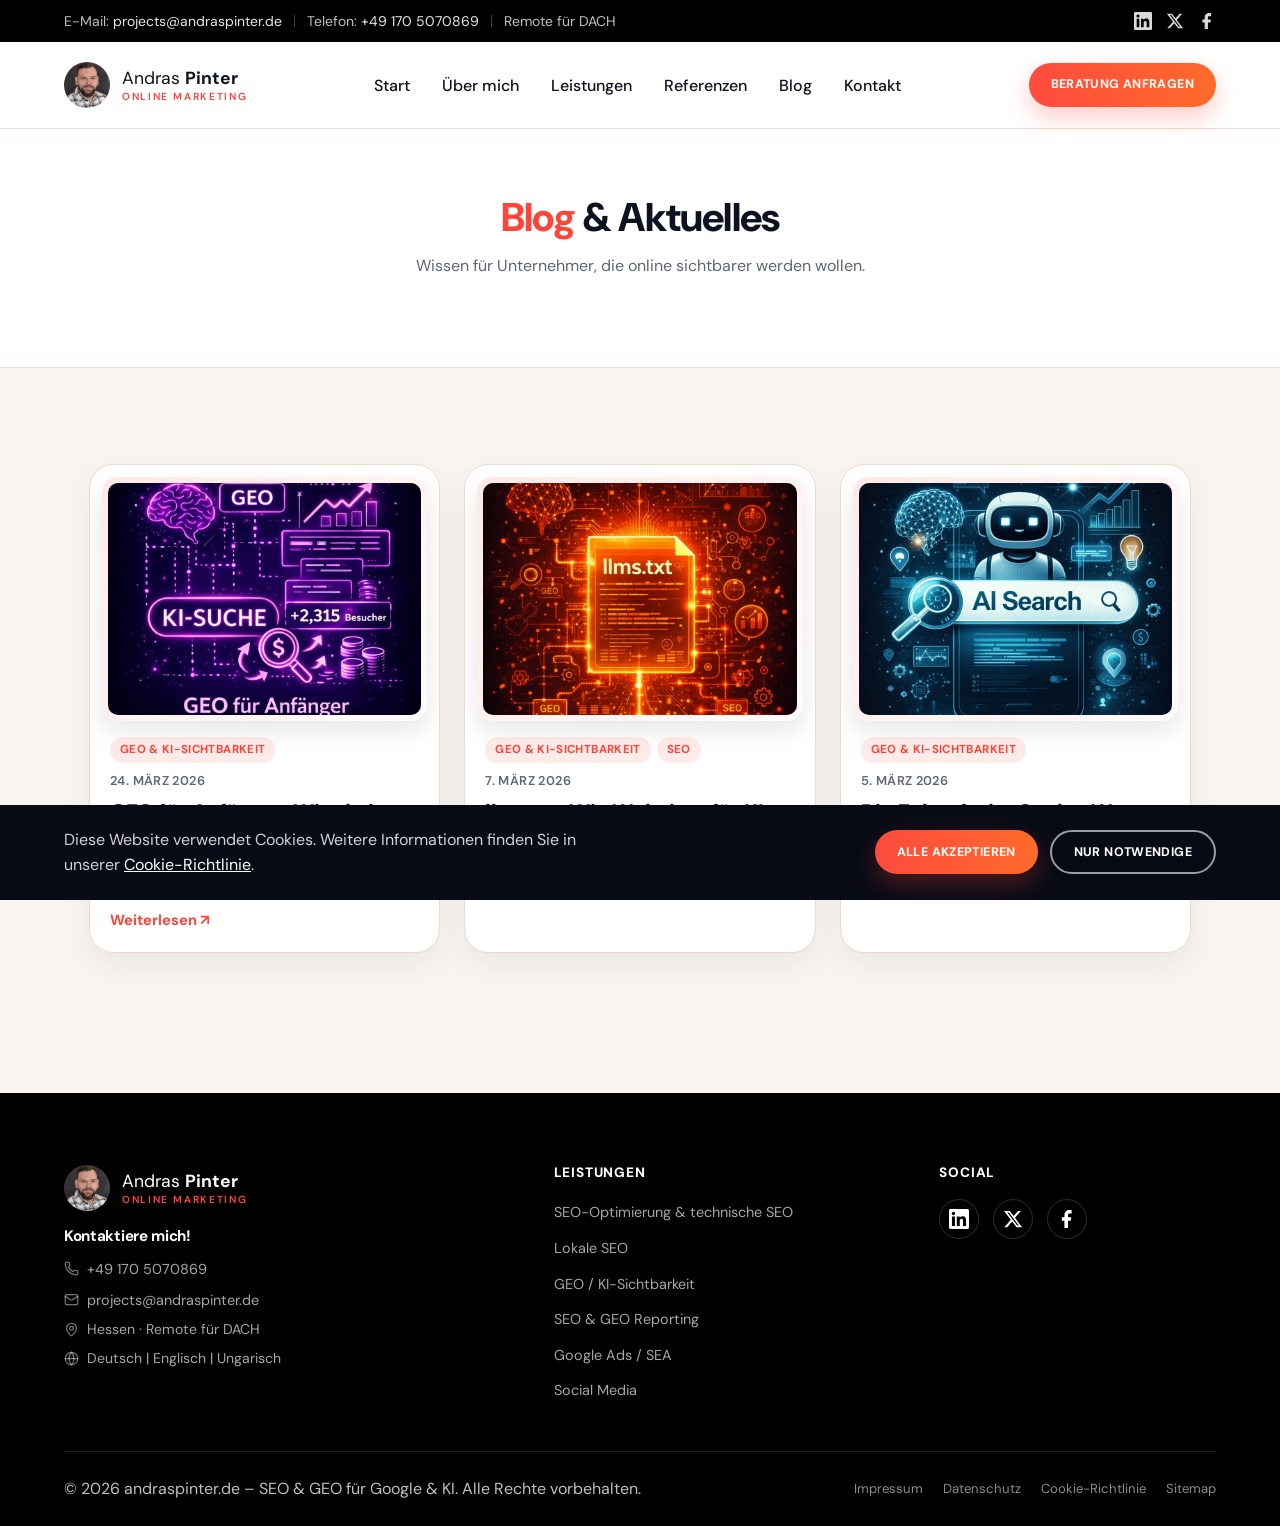
==== commit ac1f380f: "Kontaktformular deutsche Validierung, Danke-Seite, Blog-Kategorien - Kontaktformular: natives HTML5-" ====
--- a/digitales-wissen/index.html
+++ b/digitales-wissen/index.html
@@ -25,7 +25,7 @@
 <link rel="preconnect" href="https://fonts.googleapis.com">
 <link rel="preconnect" href="https://fonts.gstatic.com" crossorigin>
 <link rel="stylesheet" href="https://fonts.googleapis.com/css2?family=DM+Sans:wght@400;500;600;700;800&display=swap">
-<link rel="stylesheet" href="../styles.css">
+<link rel="stylesheet" href="../styles.css?v=202607180">
 <script type="application/ld+json">
 {
   "@context": "https://schema.org",
@@ -103,12 +103,15 @@
 
 <section class="blog-teaser">
   <div class="container">
-    <div class="blog-cards">
+    <div class="blog-cards blog-cards-original">
       <article class="blog-card reveal">
         <div class="blog-card-image">
           <img src="../assets/images/blog/geo-fuer-anfaenger.webp" alt="GEO für Anfänger – KI-Suche, Sichtbarkeit und kostenloser Traffic durch strukturierte Inhalte" width="900" height="900" loading="lazy">
         </div>
         <div class="blog-card-body">
+          <div class="blog-card-categories">
+            <span class="blog-category-tag" title="AI Search – KI-Sichtbarkeit – GEO – Zero-Click Search SEO – Suchmaschinenoptimierung und digitale Sichtbarkeit">GEO & KI-Sichtbarkeit</span>
+          </div>
           <span class="blog-date">24. März 2026</span>
           <h2>GEO für Anfänger: Wie du in der Ära der KI-Suche sichtbar wirst und kostenlosen Traffic generierst</h2>
           <a href="https://andraspinter.de/geo-fuer-anfaenger-ki-suche/" class="text-link-arrow" target="_blank" rel="noopener">Weiterlesen ↗</a>
@@ -119,6 +122,10 @@
           <img src="../assets/images/blog/llms-txt.webp" alt="Infografik: llms.txt Datei für Generative Engine Optimization – strukturierte Inhalte für KI-Suchsysteme wie ChatGPT, Gemini und Perplexity" width="900" height="900" loading="lazy">
         </div>
         <div class="blog-card-body">
+          <div class="blog-card-categories">
+            <span class="blog-category-tag" title="AI Search – KI-Sichtbarkeit – GEO – Zero-Click Search SEO – Suchmaschinenoptimierung und digitale Sichtbarkeit">GEO & KI-Sichtbarkeit</span>
+            <span class="blog-category-tag" title="Suchmaschinenoptimierung – Lassen Sie sich finden!">SEO</span>
+          </div>
           <span class="blog-date">7. März 2026</span>
           <h2>llms.txt: Wie Websites für KI-Suchsysteme sichtbar werden</h2>
           <a href="https://andraspinter.de/llms-txt-wie-websites-fuer-ki-suchsysteme-sichtbar-werden/" class="text-link-arrow" target="_blank" rel="noopener">Weiterlesen ↗</a>
@@ -129,6 +136,9 @@
           <img src="../assets/images/blog/zukunft-der-suche.webp" alt="KI-Suche und die Zukunft der Suche mit SEO und GEO" width="900" height="900" loading="lazy">
         </div>
         <div class="blog-card-body">
+          <div class="blog-card-categories">
+            <span class="blog-category-tag" title="AI Search – KI-Sichtbarkeit – GEO – Zero-Click Search SEO – Suchmaschinenoptimierung und digitale Sichtbarkeit">GEO & KI-Sichtbarkeit</span>
+          </div>
           <span class="blog-date">5. März 2026</span>
           <h2>Die Zukunft der Suche: Warum SEO allein nicht mehr reicht</h2>
           <a href="https://andraspinter.de/die-zukunft-der-suche-warum-seo-allein-nicht-mehr-reicht/" class="text-link-arrow" target="_blank" rel="noopener">Weiterlesen ↗</a>
@@ -224,6 +234,6 @@
   </div>
 </div>
 
-<script defer src="../script.js"></script>
+<script defer src="../script.js?v=202607180"></script>
 </body>
 </html>
--- a/styles.css
+++ b/styles.css
@@ -1595,6 +1595,18 @@
   filter: grayscale(0.8) contrast(1.1) brightness(1.1);
 }
 
+.blog-cards-original .blog-card-image::after {
+  display: none;
+}
+
+.blog-cards-original .blog-card-image img {
+  filter: none;
+}
+
+.blog-cards-original .blog-card:hover .blog-card-image img {
+  filter: none;
+}
+
 .blog-card-body {
   padding: 16px 20px 20px;
   display: flex;
@@ -1606,6 +1618,24 @@
 .blog-card h2,
 .blog-card h3 {
   font-size: 1.3125rem;
+}
+
+.blog-card-categories {
+  display: flex;
+  flex-wrap: wrap;
+  gap: 6px;
+}
+
+.blog-category-tag {
+  display: inline-block;
+  font-size: 0.72rem;
+  font-weight: 700;
+  letter-spacing: 0.03em;
+  text-transform: uppercase;
+  color: var(--color-accent);
+  background: rgba(var(--color-accent-rgb), 0.1);
+  border-radius: 999px;
+  padding: 4px 10px;
 }
 
 .blog-card p {
@@ -1898,7 +1928,10 @@
 }
 
 .form-group-website.is-visible {
-  max-height: 120px;
+  /* Genug Platz für Label + Input + zweizeilige Fehlermeldung (z. B. die
+     URL-Fehlermeldung), damit .form-error nicht vom overflow:hidden
+     abgeschnitten wird. */
+  max-height: 220px;
   opacity: 1;
   visibility: visible;
   gap: 8px;
@@ -1926,6 +1959,24 @@
 /* Solange kein Bundesland-Feld sichtbar ist, nimmt das Land-Feld die volle Zeilenbreite ein */
 .form-row:has(> .form-group-bundesland:not(.is-visible)) > .form-group:not(.form-group-bundesland) {
   grid-column: 1 / -1;
+}
+
+/* ---------- Bedingtes Land-Sonstiges-Feld ---------- */
+.form-group-land-sonstiges {
+  max-height: 0;
+  opacity: 0;
+  overflow: hidden;
+  visibility: hidden;
+  gap: 0;
+  transition: max-height 0.3s ease, opacity 0.3s ease, gap 0.3s ease, visibility 0s linear 0.3s;
+}
+
+.form-group-land-sonstiges.is-visible {
+  max-height: 100px;
+  opacity: 1;
+  visibility: visible;
+  gap: 8px;
+  transition: max-height 0.3s ease, opacity 0.3s ease, gap 0.3s ease, visibility 0s linear 0s;
 }
 
 .form-group input,
@@ -1994,6 +2045,48 @@
   text-decoration: underline;
 }
 
+/* ---------- Formular-Fehlermeldungen (deutsch, ersetzt native Browser-Validierung) ---------- */
+.form-group.has-error input,
+.form-group.has-error select,
+.form-group.has-error textarea,
+.form-group.has-error .segmented-control,
+.form-checkbox.has-error {
+  border-color: var(--color-accent);
+}
+
+.form-group.has-error .segmented-option {
+  border-color: var(--color-accent);
+}
+
+.form-error {
+  display: none;
+  align-items: flex-start;
+  gap: 8px;
+  margin-top: 8px;
+  padding: 10px 14px;
+  background: rgba(var(--color-accent-rgb), 0.08);
+  border: 1px solid rgba(var(--color-accent-rgb), 0.25);
+  border-radius: var(--radius-sm);
+  color: var(--color-accent);
+}
+
+.form-error.is-visible {
+  display: flex;
+}
+
+.form-error svg {
+  flex-shrink: 0;
+  width: 16px;
+  height: 16px;
+  margin-top: 2px;
+}
+
+.form-error-text {
+  font-size: 0.85rem;
+  font-weight: 600;
+  line-height: 1.4;
+}
+
 .kontakt-form .btn {
   margin-top: 6px;
   width: 100%;
@@ -2259,6 +2352,75 @@
   font-size: 2.5rem;
   overflow-wrap: break-word;
   hyphens: auto;
+}
+
+/* ---------- Danke-Seite ---------- */
+.danke-content {
+  background: var(--color-card);
+  padding: 64px 0 96px;
+}
+
+.danke-box {
+  max-width: 620px;
+  margin: 0 auto;
+  text-align: center;
+}
+
+.danke-icon {
+  display: inline-flex;
+  align-items: center;
+  justify-content: center;
+  width: 64px;
+  height: 64px;
+  border-radius: 50%;
+  background: var(--color-accent);
+  color: #fff;
+  margin-bottom: 24px;
+  box-shadow: none;
+}
+
+.danke-icon svg {
+  width: 30px;
+  height: 30px;
+}
+
+.danke-lead {
+  font-size: 1.1rem;
+  color: var(--color-text);
+  margin-bottom: 28px;
+}
+
+.danke-content p {
+  color: var(--color-text-secondary);
+  margin-bottom: 14px;
+}
+
+.danke-primary-cta {
+  margin-bottom: 32px;
+}
+
+.danke-secondary-text {
+  font-size: 0.9rem;
+}
+
+.danke-links-secondary {
+  display: flex;
+  flex-wrap: wrap;
+  justify-content: center;
+  gap: 20px;
+  margin: 0 0 32px;
+}
+
+.danke-link-sm {
+  font-size: 0.85rem;
+  font-weight: 600;
+  color: var(--color-text-secondary);
+  text-decoration: underline;
+  text-underline-offset: 3px;
+}
+
+.danke-link-sm:hover {
+  color: var(--color-accent);
 }
 
 .legal-content {
